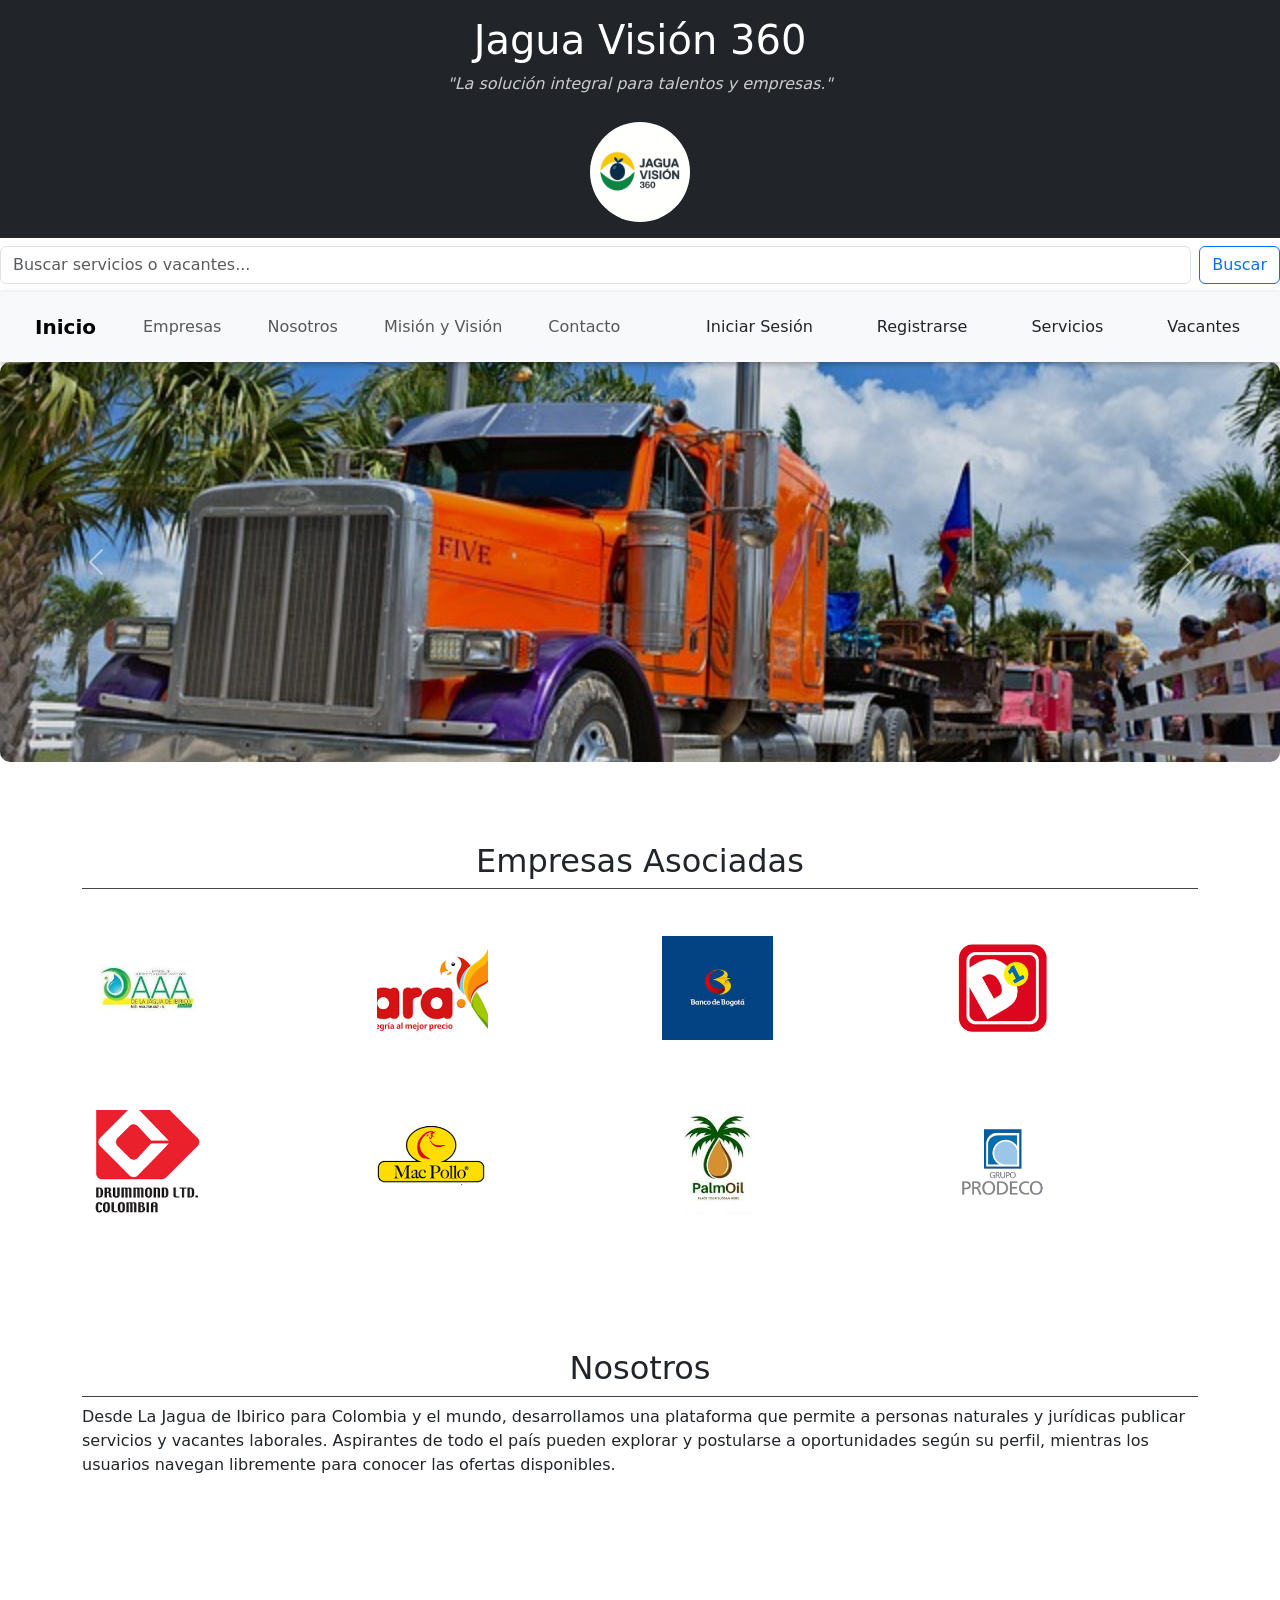
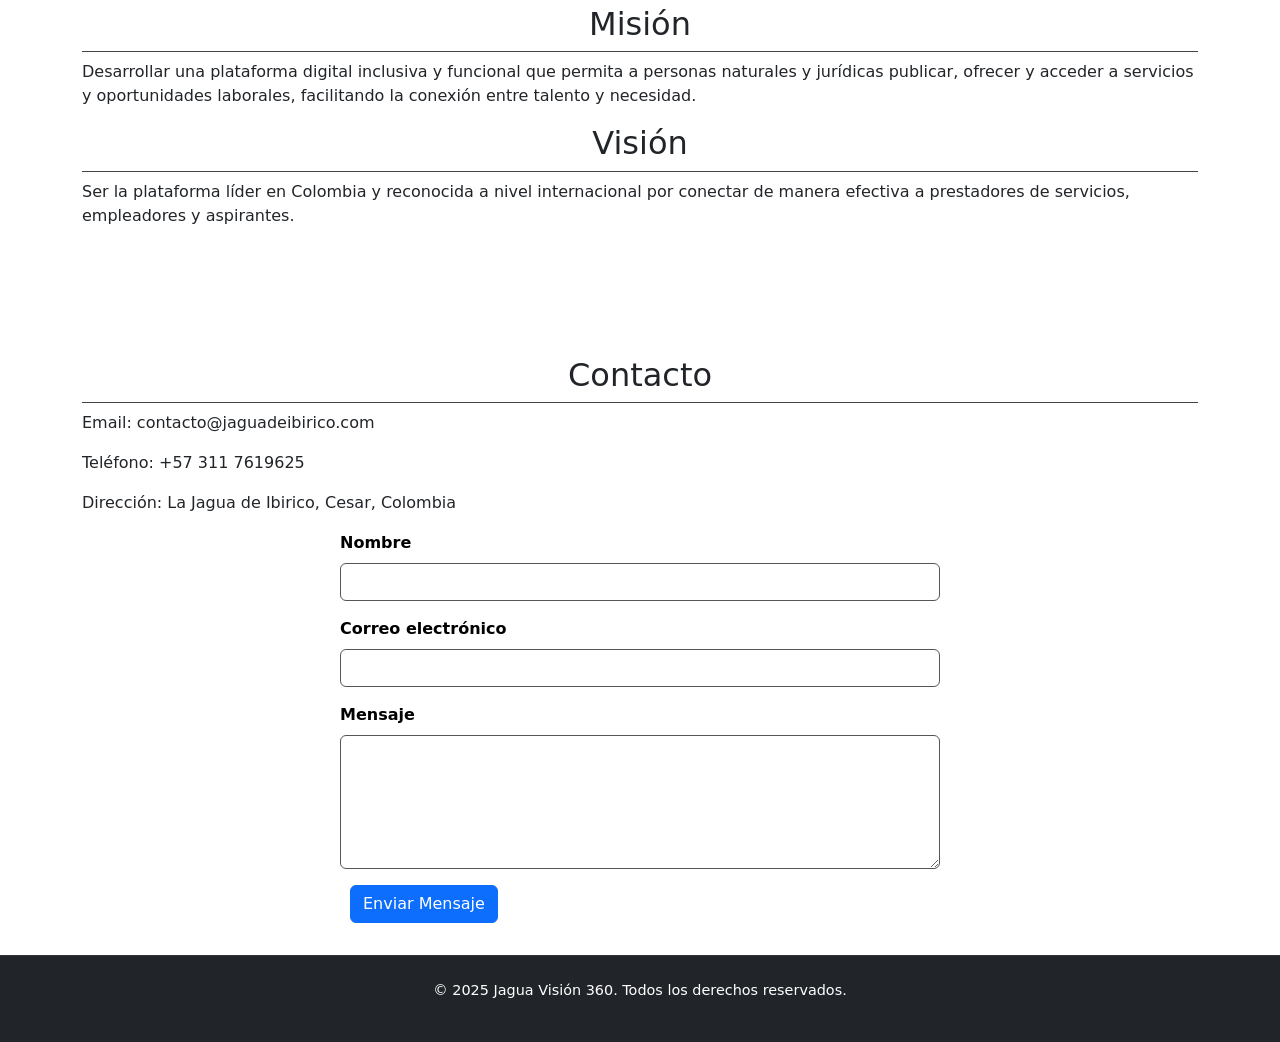
==== index.html @ 8eb6e6cd "carrucel funciona" ====
<!DOCTYPE html>
<html lang="es">
<head>
  <meta charset="UTF-8" />
  <meta name="viewport" content="width=device-width, initial-scale=1.0"/>
  <title>Jagua Visión 360</title>
  <link rel="stylesheet" href="style.css" />
  <link rel="icon" href="img/favicon.ico" type="image/x-icon" />
  
  <!-- Bootstrap CSS -->
  <link href="https://cdn.jsdelivr.net/npm/bootstrap@5.3.2/dist/css/bootstrap.min.css" rel="stylesheet"/>
</head>
<body>
  <header class="text-center p-3 bg-dark text-white">
    <h1>Jagua Visión 360</h1>
    <p>"La solución integral para talentos y empresas."</p>
    <div class="logo"><img src="img/imagenesjagua360/JAGUA VISION 360 copy 2.jpg" alt="Logo Jagua Visión 360" /></div>
  </header>

  <section class="bg-white py-2">
    <form class="d-flex search-bar" role="search">
      <input class="form-control me-2" type="search" placeholder="Buscar servicios o vacantes..." aria-label="Buscar" />
      <button class="btn btn-outline-primary" type="submit">Buscar</button>
    </form>
  </section>

  <nav class="navbar navbar-expand-lg navbar-light bg-light sticky-top">
    <div class="container-fluid">
      <a class="navbar-brand" href="#">Inicio</a>
      <button class="navbar-toggler" type="button" data-bs-toggle="collapse" data-bs-target="#navbarNav"
        aria-controls="navbarNav" aria-expanded="false" aria-label="Toggle navigation">
        <span class="navbar-toggler-icon"></span>
      </button>

      <div class="collapse navbar-collapse" id="navbarNav">
        <ul class="navbar-nav me-auto mb-2 mb-lg-0">
          <li class="nav-item"><a class="nav-link" href="#empresas">Empresas</a></li>
          <li class="nav-item"><a class="nav-link" href="#nosotros">Nosotros</a></li>
          <li class="nav-item"><a class="nav-link" href="#mision">Misión y Visión</a></li>
          <li class="nav-item"><a class="nav-link" href="#contacto">Contacto</a></li>
        </ul>

        <div class="user-actions d-flex flex-wrap justify-content-center gap-2 my-2">
          <a class="btn custom-btn" href="iniciar-sesion.html">Iniciar Sesión</a>
          <a class="btn custom-btn" href="registrarse.html">Registrarse</a>
          <a class="btn custom-btn" href="servicios.html">Servicios</a>
          <a class="btn custom-btn" href="vacantes.html">Vacantes</a>
        </div>
      </div>
    </div>
  </nav>

  <!-- Carrusel -->
  <div id="carouselExample" class="carousel slide" data-bs-ride="carousel">
    <div class="carousel-inner">
      <div class="carousel-item active">
        <img src="img/imagenesjagua360/servicio de transporte 4.jpg" class="d-block w-100" alt="Sector minero" />
      </div>
      <div class="carousel-item">
        <img src="img/imagenesjagua360/restaurante 2.jpg" class="d-block w-100" alt="Servicio de salud" />
      </div>
      <div class="carousel-item">
        <img src="img/imagenesjagua360/mecanica 5.jpg" class="d-block w-100" alt="Taller mecánico" />
      </div>
      <div class="carousel-item">
        <img src="img/imagenesjagua360/musico.jpg" class="d-block w-100" alt="Músico" />
      </div>
      <div class="carousel-item">
        <img src="img/imagenesjagua360/soldadura industrialxx.jpg" class="d-block w-100" alt="Soldadura industrial" />
      </div>
      <div class="carousel-item">
        <img src="img/imagenesjagua360/mina.png" class="d-block w-100" alt="Mina" />
      </div>
    </div>
    <button class="carousel-control-prev" type="button" data-bs-target="#carouselExample" data-bs-slide="prev">
      <span class="carousel-control-prev-icon" aria-hidden="true"></span>
      <span class="visually-hidden">Anterior</span>
    </button>
    <button class="carousel-control-next" type="button" data-bs-target="#carouselExample" data-bs-slide="next">
      <span class="carousel-control-next-icon" aria-hidden="true"></span>
      <span class="visually-hidden">Siguiente</span>
    </button>
  </div>

  <!-- Empresas Asociadas -->
  <section class="container my-5" id="empresas">
    <h2 class="text-center mb-4">Empresas Asociadas</h2>
    <div class="row row-cols-2 row-cols-md-4 g-4">
      <div class="col"><img src="img/imagenesjagua360/imagenesjagua360/logo 3a.jpeg" alt="3a" class="img-fluid" /></div>
      <div class="col"><img src="img/imagenesjagua360/imagenesjagua360/logo ara.png" alt="Ara" class="img-fluid" /></div>
      <div class="col"><img src="img/imagenesjagua360/imagenesjagua360/logo banco bogota.jpeg" alt="Banco de Bogotá" class="img-fluid" /></div>
      <div class="col"><img src="img/imagenesjagua360/imagenesjagua360/logo d1.png" alt="D1" class="img-fluid" /></div>
      <div class="col"><img src="img/imagenesjagua360/imagenesjagua360/logo drumont.png" alt="Drumont" class="img-fluid" /></div>
      <div class="col"><img src="img/imagenesjagua360/imagenesjagua360/logo mac pollo.png" alt="Mac Pollo" class="img-fluid" /></div>
      <div class="col"><img src="img/imagenesjagua360/imagenesjagua360/logo palma.jpeg" alt="Palmas Aceiteras" class="img-fluid" /></div>
      <div class="col"><img src="img/imagenesjagua360/imagenesjagua360/logo prodeco.png" alt="Prodeco" class="img-fluid" /></div>
    </div>
  </section>

  <!-- Nosotros -->
  <section class="container" id="nosotros">
    <h2>Nosotros</h2>
    <p>Desde La Jagua de Ibirico para Colombia y el mundo, desarrollamos una plataforma que permite a personas naturales y jurídicas publicar servicios y vacantes laborales. Aspirantes de todo el país pueden explorar y postularse a oportunidades según su perfil, mientras los usuarios navegan libremente para conocer las ofertas disponibles.</p>
  </section>

  <!-- Misión y Visión -->
  <section class="container my-5" id="mision">
    <h2>Misión</h2>
    <p>Desarrollar una plataforma digital inclusiva y funcional que permita a personas naturales y jurídicas publicar, ofrecer y acceder a servicios y oportunidades laborales, facilitando la conexión entre talento y necesidad.</p>
    <h2>Visión</h2>
    <p>Ser la plataforma líder en Colombia y reconocida a nivel internacional por conectar de manera efectiva a prestadores de servicios, empleadores y aspirantes.</p>
  </section>

  <!-- Contacto -->
  <section class="container" id="contacto">
    <h2>Contacto</h2>
    <p>Email: contacto@jaguadeibirico.com</p>
    <p>Teléfono: +57 311 7619625</p>
    <p>Dirección: La Jagua de Ibirico, Cesar, Colombia</p>

    <form class="contact-form" action="https://formspree.io/f/mleygzzj" method="POST">
      <div class="mb-3">
        <label for="nombre" class="form-label">Nombre</label>
        <input type="text" class="form-control" id="nombre" name="nombre" required />
      </div>
      <div class="mb-3">
        <label for="email" class="form-label">Correo electrónico</label>
        <input type="email" class="form-control" id="email" name="email" required />
      </div>
      <div class="mb-3">
        <label for="mensaje" class="form-label">Mensaje</label>
        <textarea class="form-control" id="mensaje" name="mensaje" rows="5" required></textarea>
      </div>
      <button type="submit" class="btn btn-primary">Enviar Mensaje</button>
    </form>
  </section>

  <!-- Footer -->
  <footer class="text-center py-4 bg-dark text-white">
    <p>&copy; 2025 Jagua Visión 360. Todos los derechos reservados.</p>
  </footer>

  <!-- Bootstrap JS and dependencies -->
  <script src="https://cdn.jsdelivr.net/npm/@popperjs/core@2.11.6/dist/umd/popper.min.js"></script>
  <script src="https://cdn.jsdelivr.net/npm/bootstrap@5.3.2/dist/js/bootstrap.bundle.min.js"></script>
</body>
</html>
---- style.css ----
/* Estilos generales */
body {
  font-family: 'Segoe UI', Tahoma, Geneva, Verdana, sans-serif;
  line-height: 1.6;
  background-color: #1e1e1e; /* Fondo oscuro */
  color: #e0e0e0; /* Texto claro */
  margin: 0;
  padding: 0;
}

/* Encabezado */
header {
  background: #2a2a2a;
  color: #ffffff;
  padding: 1.5rem 0;
  text-align: center;
  box-shadow: 0 2px 8px rgba(0,0,0,0.5);
}

header p {
  font-style: italic;
  color: #cccccc;
}

.logo img {
  height: 100px;
  width: auto;
  object-fit: contain;
  border-radius: 50px;
  margin-top: 10px;
}

/* Navbar */
nav {
  background: #333333;
  padding: 1rem;
  box-shadow: 0 2px 6px rgba(0, 0, 0, 0.3);
}

nav a {
  color: #e0e0e0;
  margin: 0 15px;
  text-decoration: none;
  font-weight: 600;
  padding: 0.5rem;
}

nav a:hover {
  color: #ffffff;
  background-color: #444;
  border-radius: 5px;
}

/* Botones */
.btn-primary {
  background-color: #4a90e2;
  border: none;
  color: white;
  padding: 0.5rem 1.2rem;
  border-radius: 5px;
  font-weight: bold;
  margin-left: 10px;
}

.btn-primary:hover {
  background-color: #357ab8;
}

.btn-outline-primary {
  color: #4a90e2;
  border: 2px solid #4a90e2;
  padding: 0.5rem 1.2rem;
  border-radius: 5px;
  font-weight: bold;
}

.btn-outline-primary:hover {
  background-color: #4a90e2;
  color: white;
}

/* Carrusel */
.carousel-item img {
  height: 400px;
  object-fit: cover;
  border-radius: 10px;
  filter: brightness(90%);
}

@media (max-width: 768px) {
  .carousel-item img {
    height: 200px;
  }
}

/* Contenido general */
.container {
  padding: 2rem 1rem;
}

h2 {
  color: #ffffff;
  margin-top: 1rem;
  margin-bottom: 1rem;
  text-align: center;
  border-bottom: 1px solid #444;
  padding-bottom: 0.5rem;
}

/* Logos de empresas */
#empresas .img-fluid {
  max-width: 50%;
  height: 150px;
  object-fit: contain;
 
  padding: 10px;
  background-color: white;
  border-radius: opx;
  transition: transform 0.3s ease, box-shadow 0.3s ease;
}

#empresas .img-fluid:hover {
  transform: scale(1.05);
  box-shadow: 0 6px 20px rgba(255, 255, 255, 0.1);
}

/* Secciones oscuras */
.empresas {
  background-color: #262626;
  color: #f0f0f0;
  text-align: center;
  padding: 2rem 1rem;
}



/* Footer */
footer 
  { background: #1a1a1a;
  color: #999999;
  text-align: center;
  padding: 1rem 0;
  font-size: 0.9rem;
  border-top: 1px solid #333;}


  /* Formulario de contacto */
.contact-form {
  max-width: 600px;
  margin: auto;
  text-align: left;
}

.contact-form label {
  font-weight: bold;
  color: #000000;
}

.contact-form input,
.contact-form textarea {
  background-color: #ffffff;
  color: #fff;
  border: 1px solid #555;
}



/* Mejora responsive para botones del navbar en dispositivos pequeños */
@media (max-width: 991px) {
  .navbar-collapse .btn {
    display: block;
    width: 100%;
    margin-bottom: 10px;
  }

  .navbar-collapse {
    padding-top: 10px;
  }
}
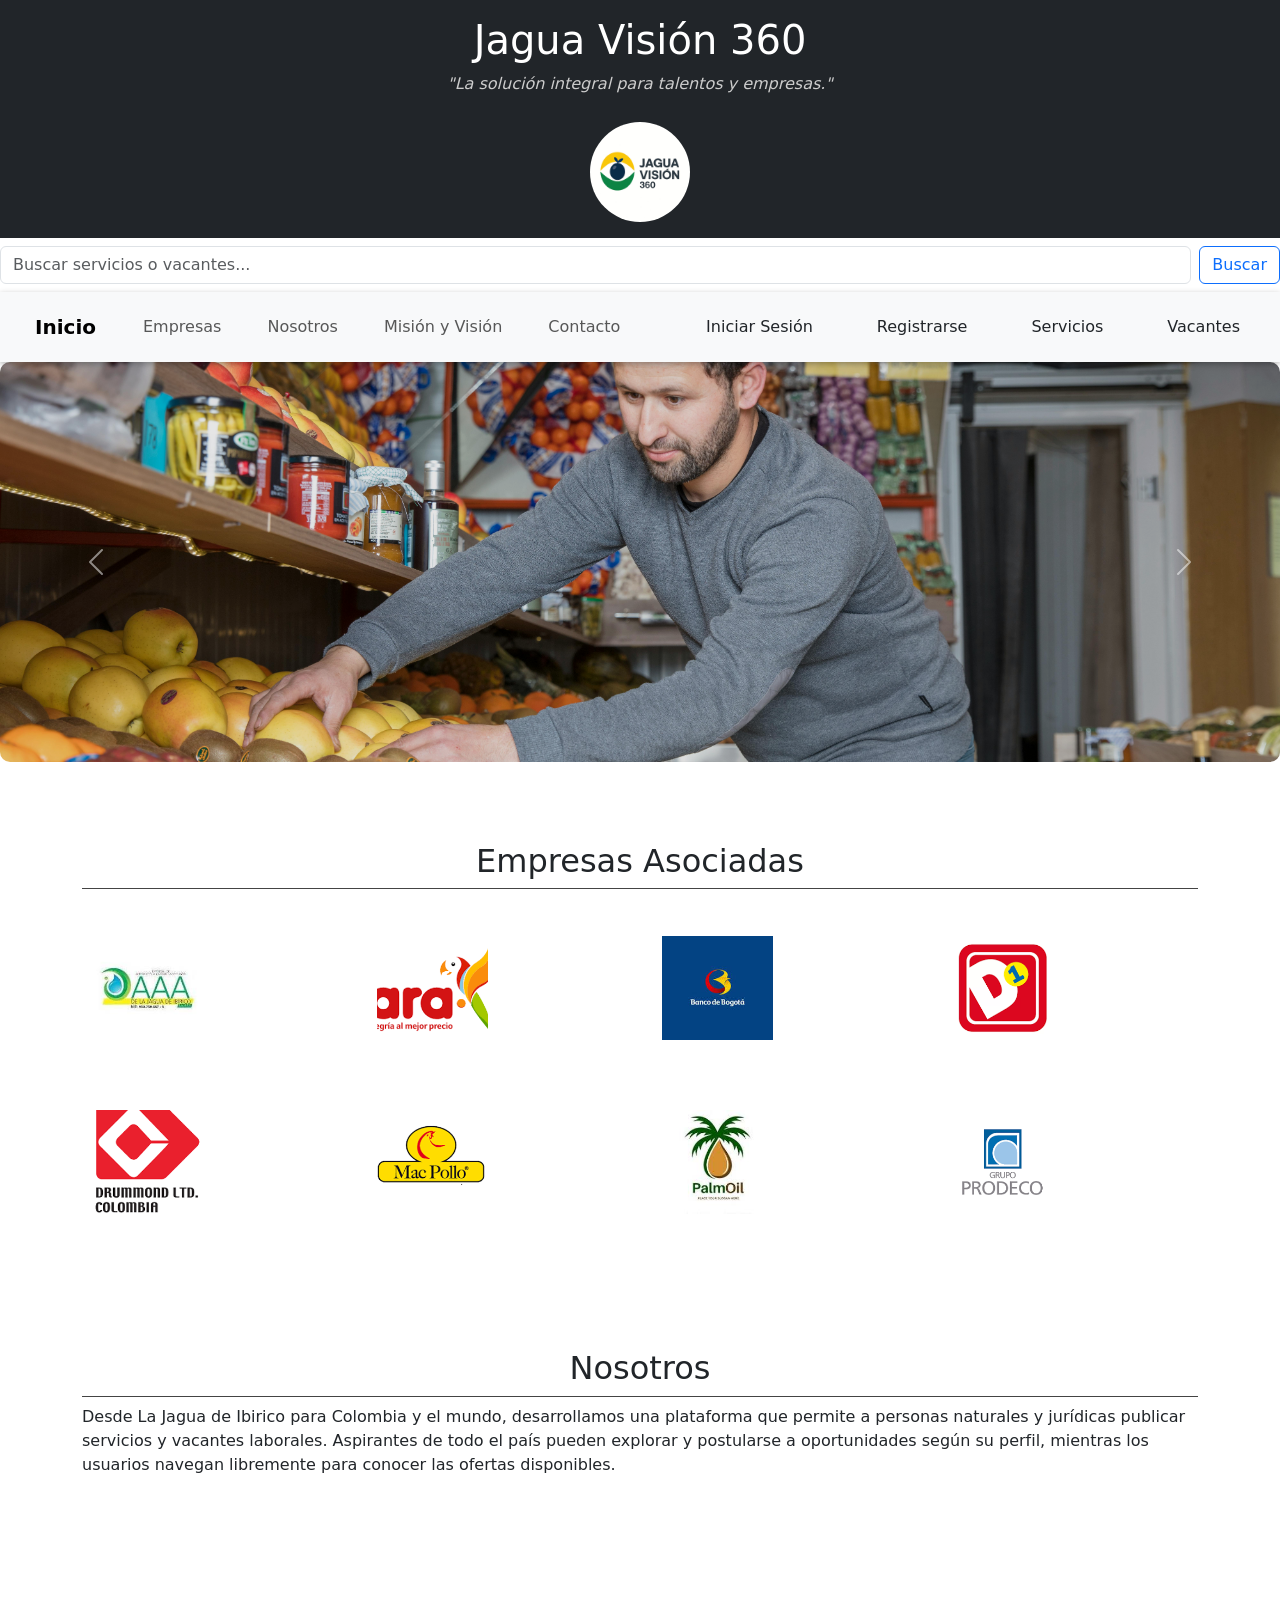
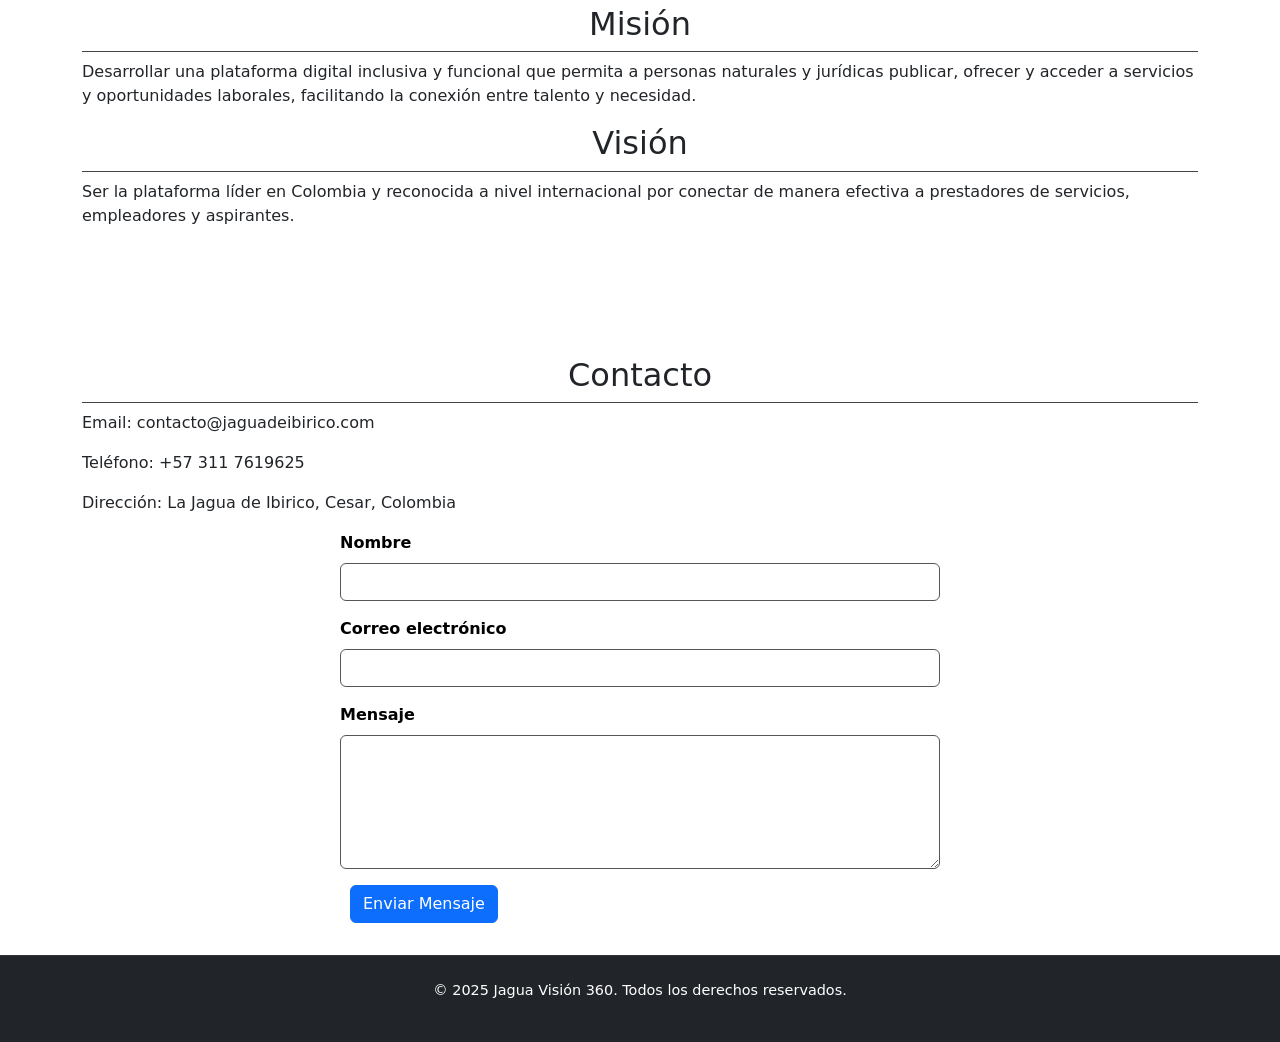
==== commit e31f40ce: "imagenes cambio" ====
--- a/index.html
+++ b/index.html
@@ -54,24 +54,27 @@
   <div id="carouselExample" class="carousel slide" data-bs-ride="carousel">
     <div class="carousel-inner">
       <div class="carousel-item active">
-        <img src="img/imagenesjagua360/servicio de transporte 4.jpg" class="d-block w-100" alt="Sector minero" />
+        <img src="img/imagenesjagua360/venta de frutas.jpg" class="d-block w-100" alt="Sector minero" />
       </div>
       <div class="carousel-item">
-        <img src="img/imagenesjagua360/restaurante 2.jpg" class="d-block w-100" alt="Servicio de salud" />
+        <img src="img/imagenesjagua360/tienda.jpg" class="d-block w-100" alt="Servicio de salud" />
       </div>
       <div class="carousel-item">
         <img src="img/imagenesjagua360/mecanica 5.jpg" class="d-block w-100" alt="Taller mecánico" />
       </div>
       <div class="carousel-item">
-        <img src="img/imagenesjagua360/musico.jpg" class="d-block w-100" alt="Músico" />
+        <img src="img/imagenesjagua360/stetica.jpg" class="d-block w-100" alt="Músico" />
       </div>
       <div class="carousel-item">
         <img src="img/imagenesjagua360/soldadura industrialxx.jpg" class="d-block w-100" alt="Soldadura industrial" />
       </div>
       <div class="carousel-item">
-        <img src="img/imagenesjagua360/mina.png" class="d-block w-100" alt="Mina" />
+        <img src="img/imagenesjagua360/soldadura.jpg" class="d-block w-100" alt="Mina" />
       </div>
     </div>
+    
+   
+
     <button class="carousel-control-prev" type="button" data-bs-target="#carouselExample" data-bs-slide="prev">
       <span class="carousel-control-prev-icon" aria-hidden="true"></span>
       <span class="visually-hidden">Anterior</span>
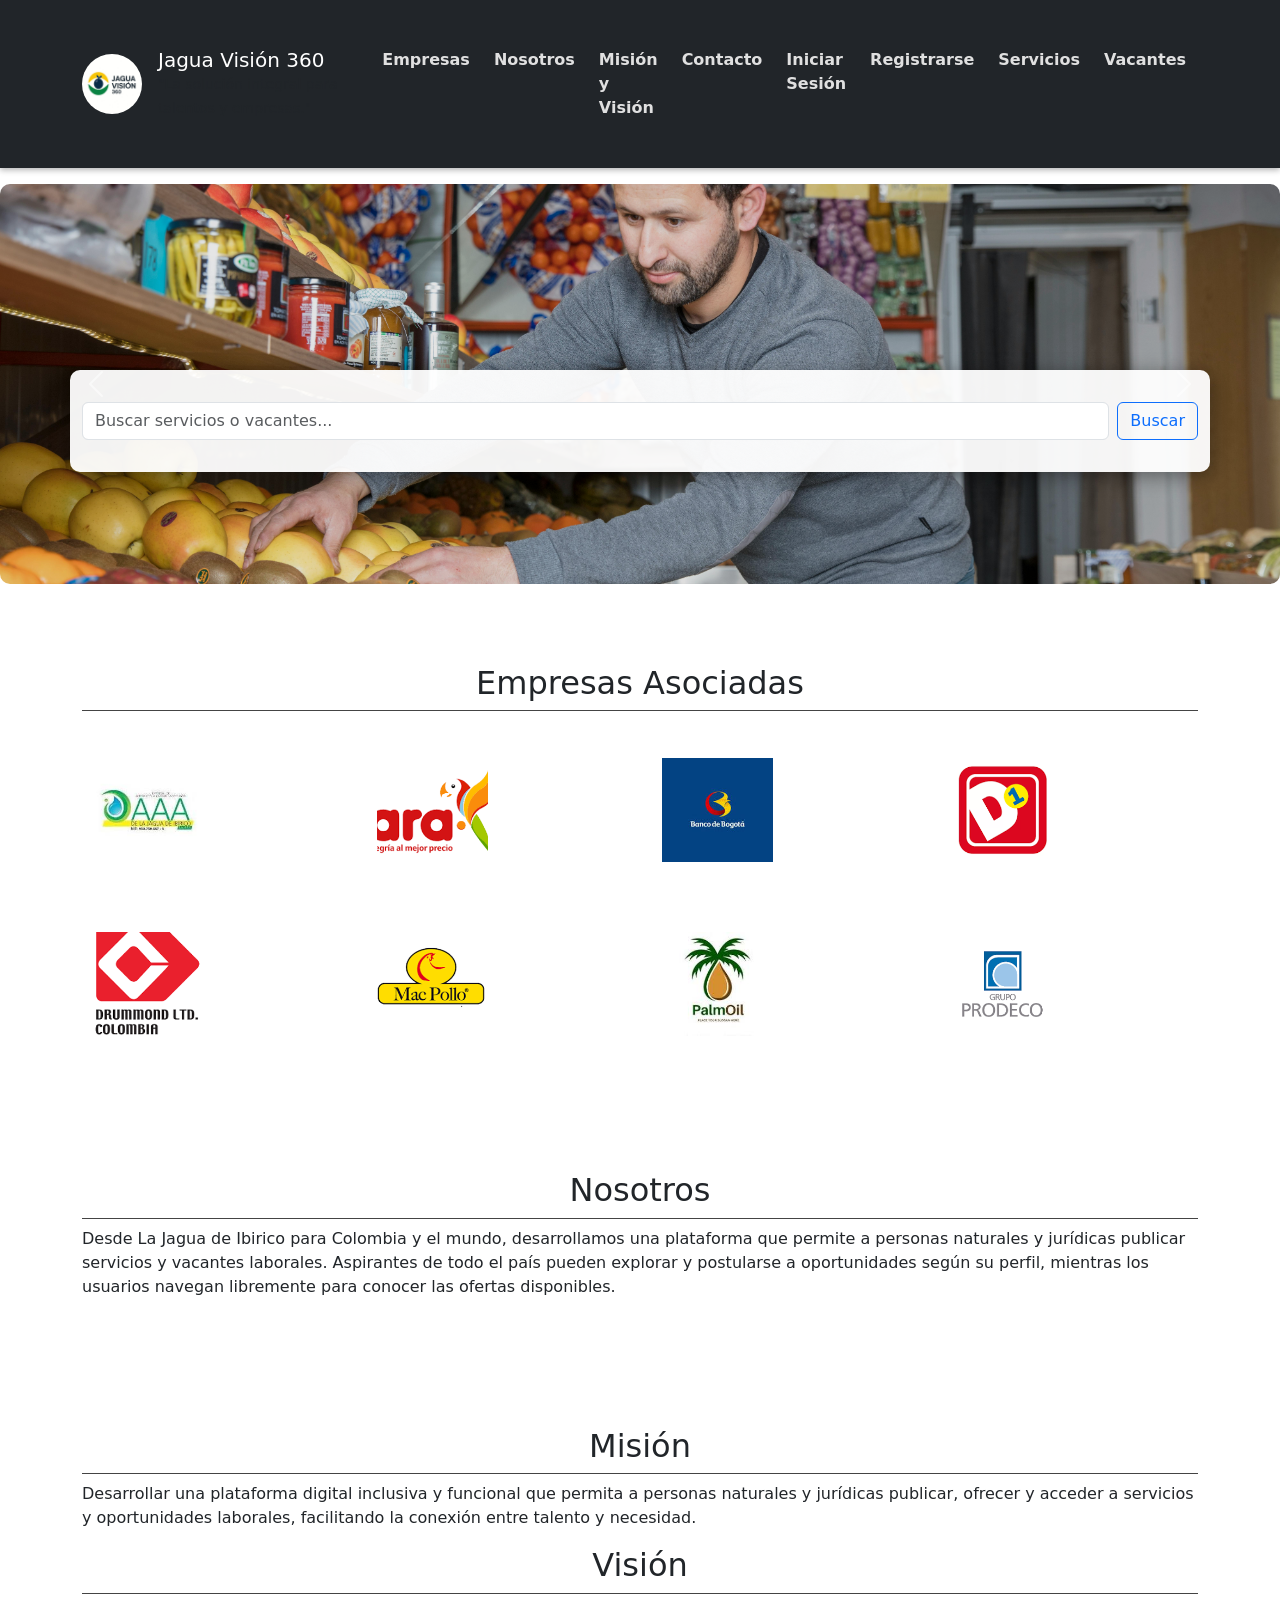
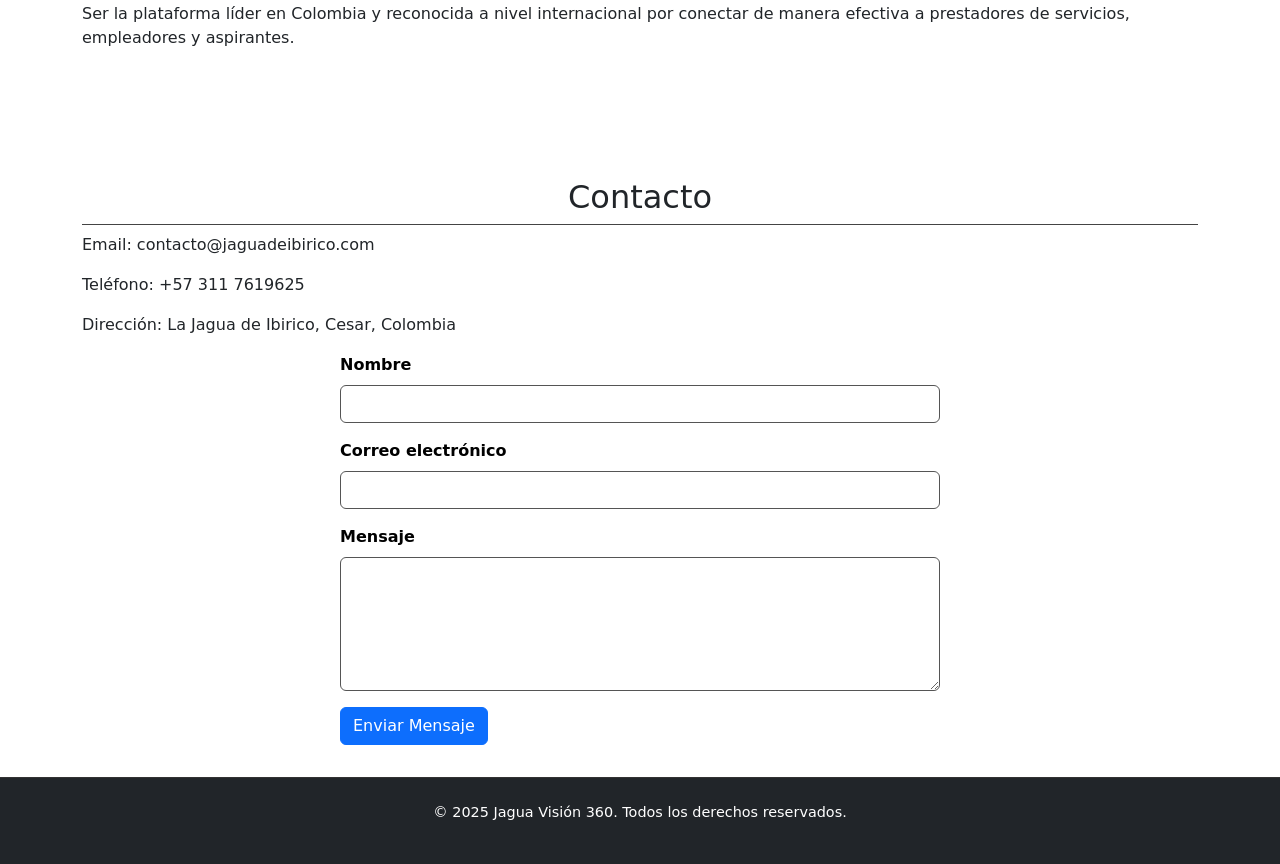
==== commit 924ff919: "ultimo" ====
--- a/index.html
+++ b/index.html
@@ -6,49 +6,52 @@
   <title>Jagua Visión 360</title>
   <link rel="stylesheet" href="style.css" />
   <link rel="icon" href="img/favicon.ico" type="image/x-icon" />
-  
   <!-- Bootstrap CSS -->
   <link href="https://cdn.jsdelivr.net/npm/bootstrap@5.3.2/dist/css/bootstrap.min.css" rel="stylesheet"/>
 </head>
 <body>
-  <header class="text-center p-3 bg-dark text-white">
-    <h1>Jagua Visión 360</h1>
-    <p>"La solución integral para talentos y empresas."</p>
-    <div class="logo"><img src="img/imagenesjagua360/JAGUA VISION 360 copy 2.jpg" alt="Logo Jagua Visión 360" /></div>
-  </header>
 
+  <!-- NAVBAR -->
+  <nav class="navbar navbar-expand-lg navbar-dark bg-dark sticky-top">
+    <div class="container d-flex align-items-center justify-content-between">
+      
+      <!-- Logo, nombre y eslogan -->
+      <div class="d-flex align-items-center">
+        <img src="img/imagenesjagua360/JAGUA VISION 360 copy 2.jpg" alt="Logo Jagua Visión 360" style="height: 60px; border-radius: 30px;"/>
+        <div class="ms-3 text-white">
+          <h5 class="mb-0">Jagua Visión 360</h5>
+          <small class="text-muted">"La solución integral para talentos y empresas."</small>
+        </div>
+      </div>
+
+      <!-- Botón hamburguesa -->
+      <button class="navbar-toggler" type="button" data-bs-toggle="collapse" data-bs-target="#navbarButtons" aria-controls="navbarButtons" aria-expanded="false" aria-label="Toggle navigation">
+        <span class="navbar-toggler-icon"></span>
+      </button>
+
+      <!-- Enlaces -->
+      <div class="collapse navbar-collapse justify-content-end" id="navbarButtons">
+        <div class="navbar-nav">
+          <a class="nav-link custom-btn mx-1" href="#empresas">Empresas</a>
+          <a class="nav-link custom-btn mx-1" href="#nosotros">Nosotros</a>
+          <a class="nav-link custom-btn mx-1" href="#mision">Misión y Visión</a>
+          <a class="nav-link custom-btn mx-1" href="#contacto">Contacto</a>
+          <a class="nav-link custom-btn mx-1" href="iniciar-sesion.html">Iniciar Sesión</a>
+          <a class="nav-link custom-btn mx-1" href="registrarse.html">Registrarse</a>
+          <a class="nav-link custom-btn mx-1" href="servicios.html">Servicios</a>
+          <a class="nav-link custom-btn mx-1" href="vacantes.html">Vacantes</a>
+        </div>
+      </div>
+    </div>
+  </nav>
+
+  <!-- Barra de búsqueda -->
   <section class="bg-white py-2">
-    <form class="d-flex search-bar" role="search">
+    <form class="d-flex search-bar container" role="search">
       <input class="form-control me-2" type="search" placeholder="Buscar servicios o vacantes..." aria-label="Buscar" />
       <button class="btn btn-outline-primary" type="submit">Buscar</button>
     </form>
   </section>
-
-  <nav class="navbar navbar-expand-lg navbar-light bg-light sticky-top">
-    <div class="container-fluid">
-      <a class="navbar-brand" href="#">Inicio</a>
-      <button class="navbar-toggler" type="button" data-bs-toggle="collapse" data-bs-target="#navbarNav"
-        aria-controls="navbarNav" aria-expanded="false" aria-label="Toggle navigation">
-        <span class="navbar-toggler-icon"></span>
-      </button>
-
-      <div class="collapse navbar-collapse" id="navbarNav">
-        <ul class="navbar-nav me-auto mb-2 mb-lg-0">
-          <li class="nav-item"><a class="nav-link" href="#empresas">Empresas</a></li>
-          <li class="nav-item"><a class="nav-link" href="#nosotros">Nosotros</a></li>
-          <li class="nav-item"><a class="nav-link" href="#mision">Misión y Visión</a></li>
-          <li class="nav-item"><a class="nav-link" href="#contacto">Contacto</a></li>
-        </ul>
-
-        <div class="user-actions d-flex flex-wrap justify-content-center gap-2 my-2">
-          <a class="btn custom-btn" href="iniciar-sesion.html">Iniciar Sesión</a>
-          <a class="btn custom-btn" href="registrarse.html">Registrarse</a>
-          <a class="btn custom-btn" href="servicios.html">Servicios</a>
-          <a class="btn custom-btn" href="vacantes.html">Vacantes</a>
-        </div>
-      </div>
-    </div>
-  </nav>
 
   <!-- Carrusel -->
   <div id="carouselExample" class="carousel slide" data-bs-ride="carousel">
@@ -72,9 +75,6 @@
         <img src="img/imagenesjagua360/soldadura.jpg" class="d-block w-100" alt="Mina" />
       </div>
     </div>
-    
-   
-
     <button class="carousel-control-prev" type="button" data-bs-target="#carouselExample" data-bs-slide="prev">
       <span class="carousel-control-prev-icon" aria-hidden="true"></span>
       <span class="visually-hidden">Anterior</span>
@@ -147,4 +147,4 @@
   <script src="https://cdn.jsdelivr.net/npm/@popperjs/core@2.11.6/dist/umd/popper.min.js"></script>
   <script src="https://cdn.jsdelivr.net/npm/bootstrap@5.3.2/dist/js/bootstrap.bundle.min.js"></script>
 </body>
-</html>
+</html>
--- a/style.css
+++ b/style.css
@@ -2,82 +2,69 @@
 body {
   font-family: 'Segoe UI', Tahoma, Geneva, Verdana, sans-serif;
   line-height: 1.6;
-  background-color: #1e1e1e; /* Fondo oscuro */
-  color: #e0e0e0; /* Texto claro */
+  background-color: #1e1e1e;
+  color: #e0e0e0;
   margin: 0;
   padding: 0;
 }
 
-/* Encabezado */
-header {
+/* Navbar */
+.navbar {
   background: #2a2a2a;
-  color: #ffffff;
-  padding: 1.5rem 0;
-  text-align: center;
-  box-shadow: 0 2px 8px rgba(0,0,0,0.5);
-}
-
-header p {
-  font-style: italic;
-  color: #cccccc;
-}
-
-.logo img {
-  height: 100px;
-  width: auto;
-  object-fit: contain;
-  border-radius: 50px;
-  margin-top: 10px;
-}
-
-/* Navbar */
-nav {
-  background: #333333;
-  padding: 1rem;
+  padding: 1rem 1.5rem;
   box-shadow: 0 2px 6px rgba(0, 0, 0, 0.3);
 }
 
-nav a {
-  color: #e0e0e0;
-  margin: 0 15px;
-  text-decoration: none;
-  font-weight: 600;
-  padding: 0.5rem;
+.navbar-brand {
+  display: flex;
+  align-items: center;
 }
 
-nav a:hover {
+.navbar-brand img {
+  height: 60px;
+  border-radius: 30px;
+  margin-right: 15px;
+}
+
+.navbar-brand .brand-text h5 {
+  margin: 0;
+  color: #fff;
+}
+
+.navbar-brand .brand-text small {
+  color: #ccc;
+  font-style: italic;
+}
+
+.navbar-nav .nav-link {
+  color: #e0e0e0;
+  margin: 0 8px;
+  font-weight: 600;
+}
+
+.navbar-nav .nav-link:hover {
   color: #ffffff;
   background-color: #444;
   border-radius: 5px;
+  padding: 0.3rem 0.7rem;
 }
 
-/* Botones */
-.btn-primary {
-  background-color: #4a90e2;
-  border: none;
-  color: white;
-  padding: 0.5rem 1.2rem;
-  border-radius: 5px;
-  font-weight: bold;
-  margin-left: 10px;
+/* Buscador flotante */
+.search-bar {
+  position: absolute;
+  top: 370px; /* 5cm más abajo desde 180px */
+  left: 50%;
+  transform: translateX(-50%);
+  z-index: 10;
+  background-color: rgba(255, 255, 255, 0.95);
+  border-radius: 10px;
+  padding: 15px;
+  max-width: 340px;  /* ancho fijo aproximado a 12 cm */
+  width: 340px;
+  box-shadow: 0 4px 20px rgba(0, 0, 0, 0.4);
 }
 
-.btn-primary:hover {
-  background-color: #357ab8;
-}
 
-.btn-outline-primary {
-  color: #4a90e2;
-  border: 2px solid #4a90e2;
-  padding: 0.5rem 1.2rem;
-  border-radius: 5px;
-  font-weight: bold;
-}
-
-.btn-outline-primary:hover {
-  background-color: #4a90e2;
-  color: white;
-}
 
 /* Carrusel */
 .carousel-item img {
@@ -90,6 +77,11 @@
 @media (max-width: 768px) {
   .carousel-item img {
     height: 200px;
+  }
+
+  .search-bar {
+    top: 130px;
+    padding: 10px;
   }
 }
 
@@ -112,10 +104,8 @@
   max-width: 50%;
   height: 150px;
   object-fit: contain;
- 
   padding: 10px;
   background-color: white;
-  border-radius: opx;
   transition: transform 0.3s ease, box-shadow 0.3s ease;
 }
 
@@ -132,19 +122,17 @@
   padding: 2rem 1rem;
 }
 
-
-
 /* Footer */
-footer 
-  { background: #1a1a1a;
+footer {
+  background: #1a1a1a;
   color: #999999;
   text-align: center;
   padding: 1rem 0;
   font-size: 0.9rem;
-  border-top: 1px solid #333;}
+  border-top: 1px solid #333;
+}
 
-
-  /* Formulario de contacto */
+/* Formulario de contacto */
 .contact-form {
   max-width: 600px;
   margin: auto;
@@ -159,21 +147,14 @@
 .contact-form input,
 .contact-form textarea {
   background-color: #ffffff;
-  color: #fff;
+  color: #000;
   border: 1px solid #555;
 }
 
-
-
-/* Mejora responsive para botones del navbar en dispositivos pequeños */
+/* Responsive navbar */
 @media (max-width: 991px) {
-  .navbar-collapse .btn {
+  .navbar-collapse .nav-link {
     display: block;
-    width: 100%;
     margin-bottom: 10px;
   }
-
-  .navbar-collapse {
-    padding-top: 10px;
-  }
 }
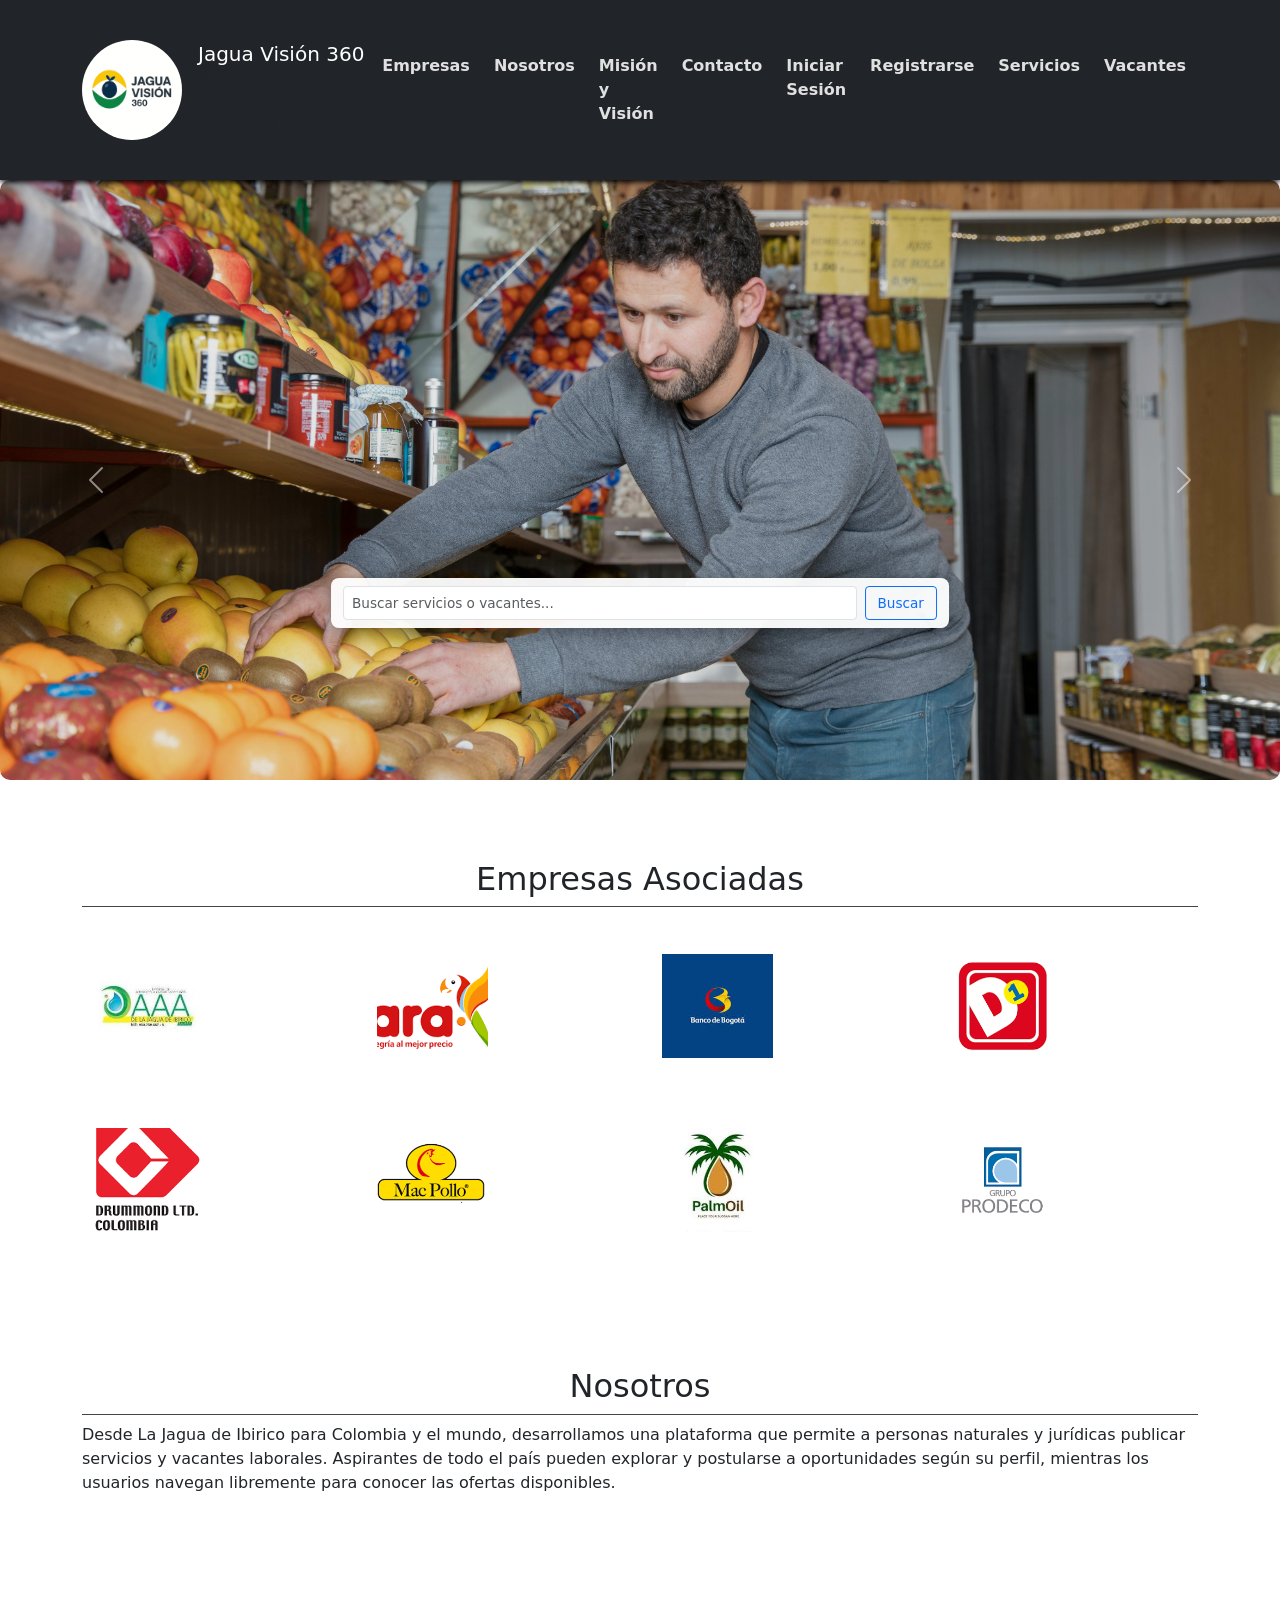
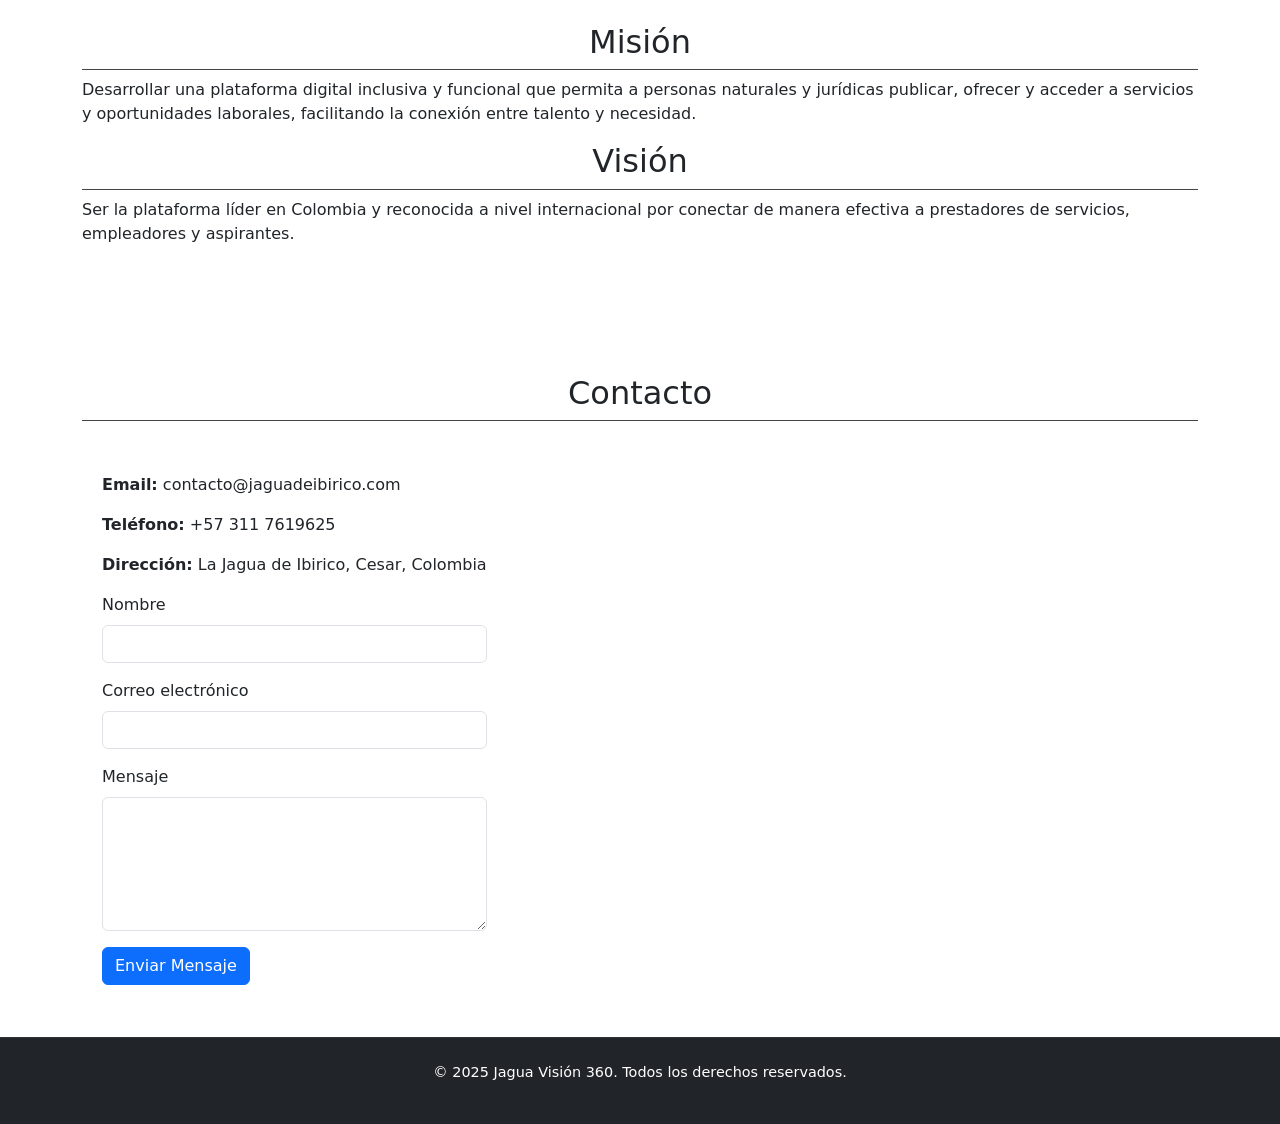
==== commit 946745da: "ultimo avance" ====
--- a/index.html
+++ b/index.html
@@ -17,7 +17,7 @@
       
       <!-- Logo, nombre y eslogan -->
       <div class="d-flex align-items-center">
-        <img src="img/imagenesjagua360/JAGUA VISION 360 copy 2.jpg" alt="Logo Jagua Visión 360" style="height: 60px; border-radius: 30px;"/>
+        <img src="img/imagenesjagua360/JAGUA VISION 360 copy 2.jpg" alt="Logo Jagua Visión 360" style="height: 100px; border-radius: 200px;"/>
         <div class="ms-3 text-white">
           <h5 class="mb-0">Jagua Visión 360</h5>
           <small class="text-muted">"La solución integral para talentos y empresas."</small>
@@ -46,13 +46,18 @@
   </nav>
 
   <!-- Barra de búsqueda -->
-  <section class="bg-white py-2">
-    <form class="d-flex search-bar container" role="search">
-      <input class="form-control me-2" type="search" placeholder="Buscar servicios o vacantes..." aria-label="Buscar" />
+ 
+  <section>
+    <form class="search-bar d-flex justify-content-center align-items-center" role="search">
+      <input
+        class="form-control me-2"
+        type="search"
+        placeholder="Buscar servicios o vacantes..."
+        aria-label="Buscar"
+      />
       <button class="btn btn-outline-primary" type="submit">Buscar</button>
     </form>
   </section>
-
   <!-- Carrusel -->
   <div id="carouselExample" class="carousel slide" data-bs-ride="carousel">
     <div class="carousel-inner">
@@ -114,29 +119,48 @@
     <p>Ser la plataforma líder en Colombia y reconocida a nivel internacional por conectar de manera efectiva a prestadores de servicios, empleadores y aspirantes.</p>
   </section>
 
-  <!-- Contacto -->
-  <section class="container" id="contacto">
-    <h2>Contacto</h2>
-    <p>Email: contacto@jaguadeibirico.com</p>
-    <p>Teléfono: +57 311 7619625</p>
-    <p>Dirección: La Jagua de Ibirico, Cesar, Colombia</p>
+<section class="container" id="contacto">
+  <h2>Contacto</h2>
 
-    <form class="contact-form" action="https://formspree.io/f/mleygzzj" method="POST">
-      <div class="mb-3">
-        <label for="nombre" class="form-label">Nombre</label>
-        <input type="text" class="form-control" id="nombre" name="nombre" required />
-      </div>
-      <div class="mb-3">
-        <label for="email" class="form-label">Correo electrónico</label>
-        <input type="email" class="form-control" id="email" name="email" required />
-      </div>
-      <div class="mb-3">
-        <label for="mensaje" class="form-label">Mensaje</label>
-        <textarea class="form-control" id="mensaje" name="mensaje" rows="5" required></textarea>
-      </div>
-      <button type="submit" class="btn btn-primary">Enviar Mensaje</button>
-    </form>
-  </section>
+  <div class="contact-container">
+    
+    <!-- Formulario -->
+    <div class="contact-box">
+      <p><strong>Email:</strong> contacto@jaguadeibirico.com</p>
+      <p><strong>Teléfono:</strong> +57 311 7619625</p>
+      <p><strong>Dirección:</strong> La Jagua de Ibirico, Cesar, Colombia</p>
+
+      <form class="contact-form" action="https://formspree.io/f/mleygzzj" method="POST">
+        <div class="mb-3">
+          <label for="nombre" class="form-label">Nombre</label>
+          <input type="text" class="form-control" id="nombre" name="nombre" required />
+        </div>
+        <div class="mb-3">
+          <label for="email" class="form-label">Correo electrónico</label>
+          <input type="email" class="form-control" id="email" name="email" required />
+        </div>
+        <div class="mb-3">
+          <label for="mensaje" class="form-label">Mensaje</label>
+          <textarea class="form-control" id="mensaje" name="mensaje" rows="5" required></textarea>
+        </div>
+        <button type="submit" class="btn btn-primary">Enviar Mensaje</button>
+      </form>
+    </div>
+
+    <!-- Mapa -->
+     <div class="contact-image">
+    <iframe
+      src="https://www.google.com/maps/embed?pb=!1m18!1m12!1m3!1d3978.730755058334!2d-73.3331403!3d9.5598699!2m3!1f0!2f0!3f0!3m2!1i1024!2i768!4f13.1!3m3!1m2!1s0x8e603ce312edf15b%3A0xd320dc64a6652879!2sLa%20Jagua%20de%20Ibirico%2C%20Cesar!5e0!3m2!1ses!2sco!4v1665416821234!5m2!1ses!2sco"
+      allowfullscreen=""
+      loading="lazy"
+      referrerpolicy="no-referrer-when-downgrade"
+    ></iframe>
+  </div>
+</section>
+
+
+
+
 
   <!-- Footer -->
   <footer class="text-center py-4 bg-dark text-white">
--- a/style.css
+++ b/style.css
@@ -1,87 +1,105 @@
-/* Estilos generales */
+/* Estilos generales del cuerpo de la página */
 body {
   font-family: 'Segoe UI', Tahoma, Geneva, Verdana, sans-serif;
   line-height: 1.6;
-  background-color: #1e1e1e;
-  color: #e0e0e0;
+  background-color: #000000; /* Color de fondo oscuro */
+  color: #e0e0e0;            /* Color de texto claro */
   margin: 0;
   padding: 0;
 }
 
-/* Navbar */
+/* Navbar - barra de navegación */
 .navbar {
-  background: #2a2a2a;
-  padding: 1rem 1.5rem;
-  box-shadow: 0 2px 6px rgba(0, 0, 0, 0.3);
-}
-
-.navbar-brand {
-  display: flex;
-  align-items: center;
-}
-
-.navbar-brand img {
-  height: 60px;
-  border-radius: 30px;
-  margin-right: 15px;
-}
-
-.navbar-brand .brand-text h5 {
-  margin: 0;
-  color: #fff;
-}
+  background: #000000; /* Fondo navbar */
+  padding: 1rem 1.5rem; /* Espaciado */
+  box-shadow: 0 2px 6px rgb(0, 0, 0); /* Sombra sutil */
+}
+
 
 .navbar-brand .brand-text small {
-  color: #ccc;
+  font-size: 1.1rem;   /* Tamaño texto pequeño */
+  color: #ccc;         /* Color gris claro */
   font-style: italic;
 }
 
 .navbar-nav .nav-link {
-  color: #e0e0e0;
-  margin: 0 8px;
+  color: #e0e0e0;       /* Color enlaces navbar */
+  margin: 0 8px;        /* Separación entre links */
   font-weight: 600;
 }
 
 .navbar-nav .nav-link:hover {
-  color: #ffffff;
-  background-color: #444;
+  color: #ffffff;          /* Color al pasar mouse */
+  background-color: #444;  /* Fondo al pasar mouse */
   border-radius: 5px;
   padding: 0.3rem 0.7rem;
 }
 
-/* Buscador flotante */
+/* --- Buscador --- */
 .search-bar {
   position: absolute;
-  top: 370px; /* 5cm más abajo desde 180px */
+  top: 578px; /* Ajusta según necesites (528 + 50px ~ 5cm) */
   left: 50%;
   transform: translateX(-50%);
   z-index: 10;
+
   background-color: rgba(255, 255, 255, 0.95);
-  border-radius: 10px;
-  padding: 15px;
-  max-width: 340px;  /* ancho fijo aproximado a 12 cm */
-  width: 340px;
+  border-radius: 8px;
+  padding: 8px 12px;
+
+  width: calc(240px + 10cm);
+  max-width: 90vw;
   box-shadow: 0 4px 20px rgba(0, 0, 0, 0.4);
 }
 
-
-
-/* Carrusel */
+.search-bar input.form-control {
+  font-size: 0.85rem;
+  padding: 6px 8px;
+  border-radius: 4px;
+}
+
+.search-bar button {
+  font-size: 0.85rem;
+  padding: 6px 12px;
+  border-radius: 4px;
+}
+
+/* Responsive: en móviles quitamos posición absoluta */
+@media (max-width: 768px) {
+  .search-bar {
+    position: static;
+    width: 100%;
+    margin: 1rem 0;
+    background-color: rgba(255, 255, 255, 0.85);
+    backdrop-filter: blur(5px);
+    box-shadow: 0 2px 10px rgba(0, 0, 0, 0.1);
+  }
+}
+/* Carrusel - imágenes rotativas */
 .carousel-item img {
-  height: 400px;
+  height: 600px; /* Altura del carrusel en desktop */
   object-fit: cover;
   border-radius: 10px;
   filter: brightness(90%);
 }
 
+/* Ajustes para dispositivos móviles */
 @media (max-width: 768px) {
   .carousel-item img {
-    height: 200px;
-  }
-
+    height: 300px; /* Altura del carrusel en móvil */
+  }
+
+  /* Ajusta la posición y tamaño del buscador en móvil */
   .search-bar {
-    top: 130px;
-    padding: 10px;
+    top: 358px;
+    width: 200px;
+    padding: 6px;
+  }
+
+  .search-bar input.form-control,
+  .search-bar button {
+    font-size: 0.75rem;
+    padding: 5px 6px;
   }
 }
 
@@ -114,7 +132,7 @@
   box-shadow: 0 6px 20px rgba(255, 255, 255, 0.1);
 }
 
-/* Secciones oscuras */
+/* Sección de empresas con fondo oscuro */
 .empresas {
   background-color: #262626;
   color: #f0f0f0;
@@ -132,29 +150,60 @@
   border-top: 1px solid #333;
 }
 
-/* Formulario de contacto */
+/* CONTENEDOR FORMULARIO + MAPA */
+/* Contenedor flexible para formulario y mapa lado a lado */
+.contact-container {
+  display: flex;
+  flex-wrap: nowrap; /* No dejar que se envuelvan, siempre en línea */
+  justify-content: flex-start; /* Alineados al inicio */
+  align-items: flex-start; /* Alineados arriba */
+  gap: 2rem; /* Espacio entre formulario y mapa */
+  margin-top: 2rem; /* Separación con elementos arriba */
+  padding: 20px; /* Espaciado interno */
+}
+
+/* FORMULARIO */
+/* Ajusta el ancho fijo y máximo del formulario */
 .contact-form {
-  max-width: 600px;
-  margin: auto;
+  flex: 0 0 450px; /* Ancho fijo de 450px */
+  max-width: 450px; /* Máximo ancho */
+  margin: 0; /* Sin margen para alinear a la izquierda */
   text-align: left;
 }
 
-.contact-form label {
-  font-weight: bold;
-  color: #000000;
-}
-
-.contact-form input,
-.contact-form textarea {
-  background-color: #ffffff;
-  color: #000;
-  border: 1px solid #555;
-}
-
-/* Responsive navbar */
-@media (max-width: 991px) {
-  .navbar-collapse .nav-link {
-    display: block;
-    margin-bottom: 10px;
-  }
-}+/* MAPA */
+/* Ajusta el tamaño del contenedor del mapa */
+.contact-image {
+  flex: 1; /* Ocupa el resto del espacio disponible */
+  max-width: 1000px; /* Máximo ancho del mapa */
+  height: 500px; /* Altura del mapa */
+}
+
+/* Ajustes para el iframe del mapa */
+.contact-image iframe {
+  width: 100%;  /* Ocupa todo el ancho del contenedor */
+  height: 100%; /* Ocupa toda la altura del contenedor */
+  border-radius: 10px; /* Bordes redondeados */
+  border: none; /* Sin borde */
+}
+
+/* Responsive - Ajustes para pantallas pequeñas (móviles y tablets) */
+@media (max-width: 768px) {
+  .contact-container {
+    flex-direction: column; /* Formulario y mapa en columna (uno arriba del otro) */
+    align-items: center;    /* Centrar horizontalmente */
+  }
+
+  /* Formularios y mapas ocupan todo el ancho en móvil */
+  .contact-form,
+  .contact-image {
+    max-width: 100%;
+    width: 100%;
+  }
+
+  /* Ajusta altura del mapa en móvil */
+  .contact-image {
+    margin-top: 1.5rem; /* Separación arriba */
+    height: 250px;      /* Altura más pequeña en móvil */
+  }
+}
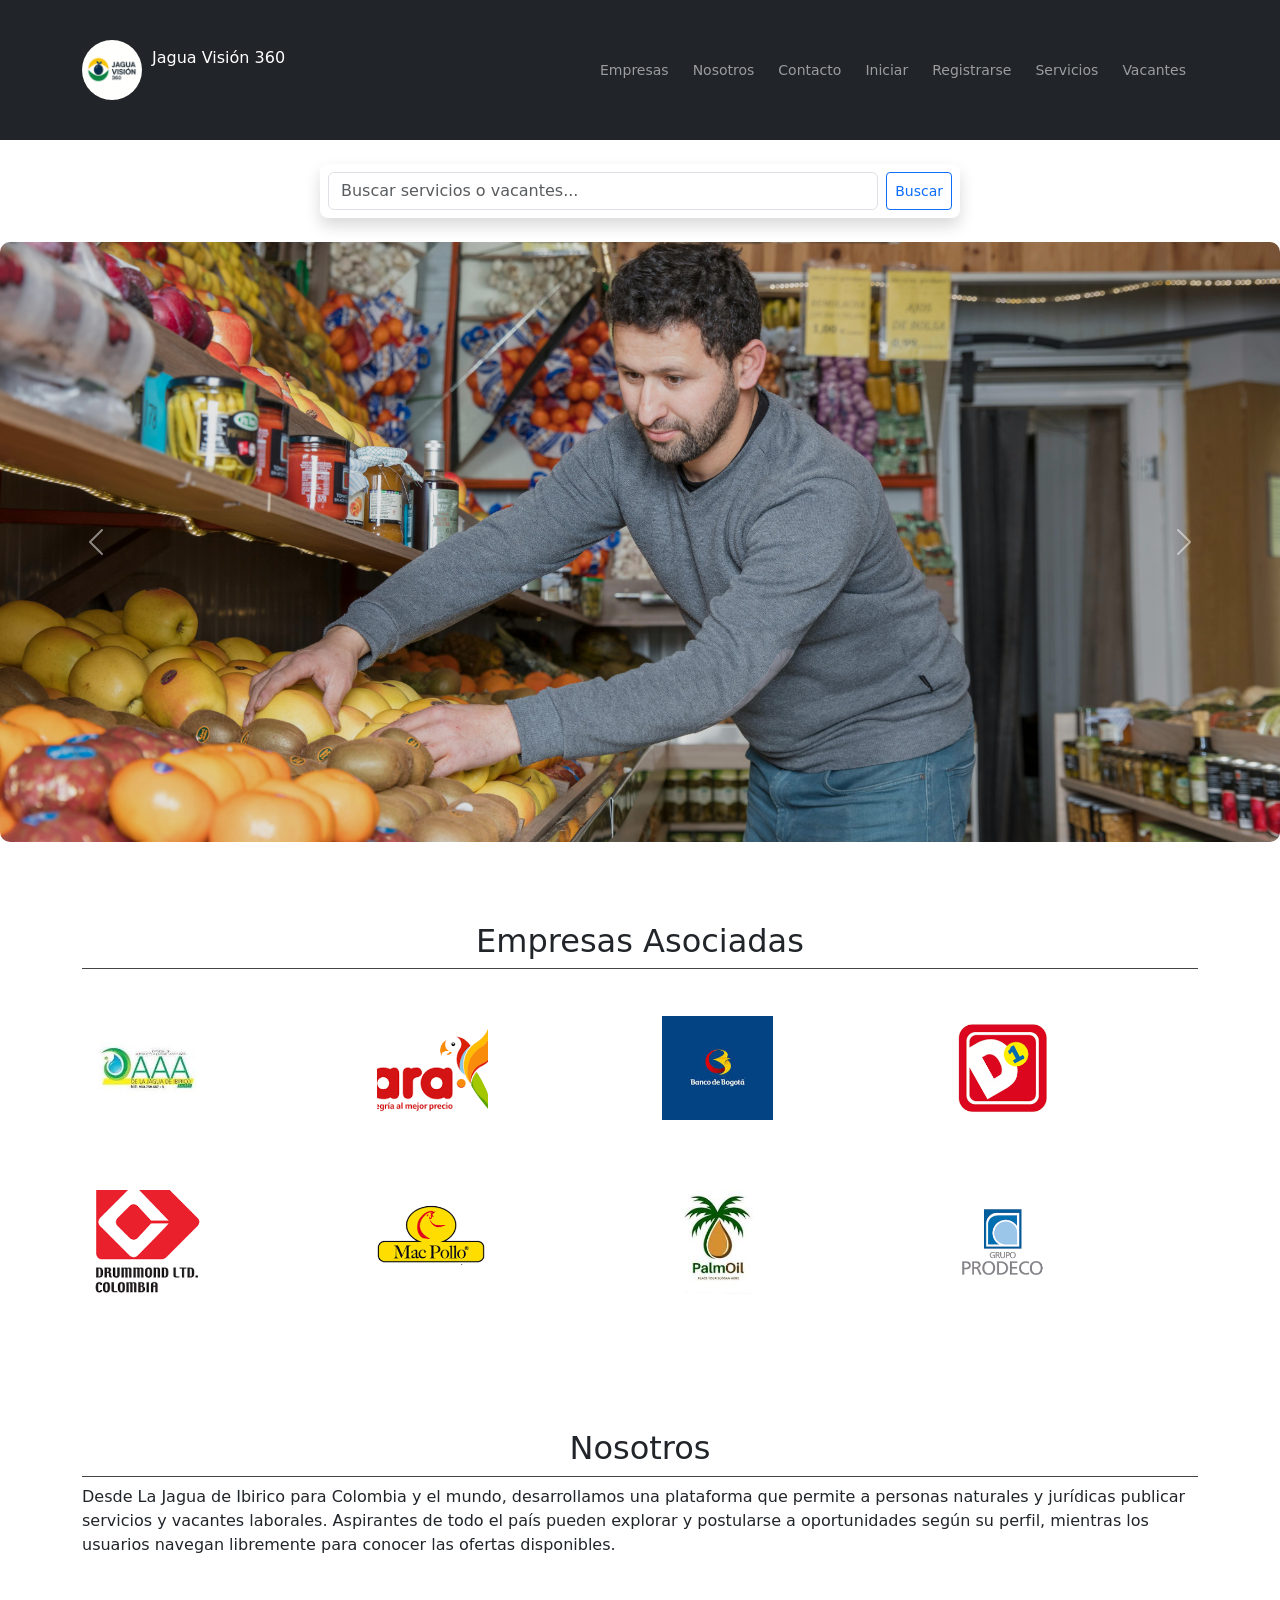
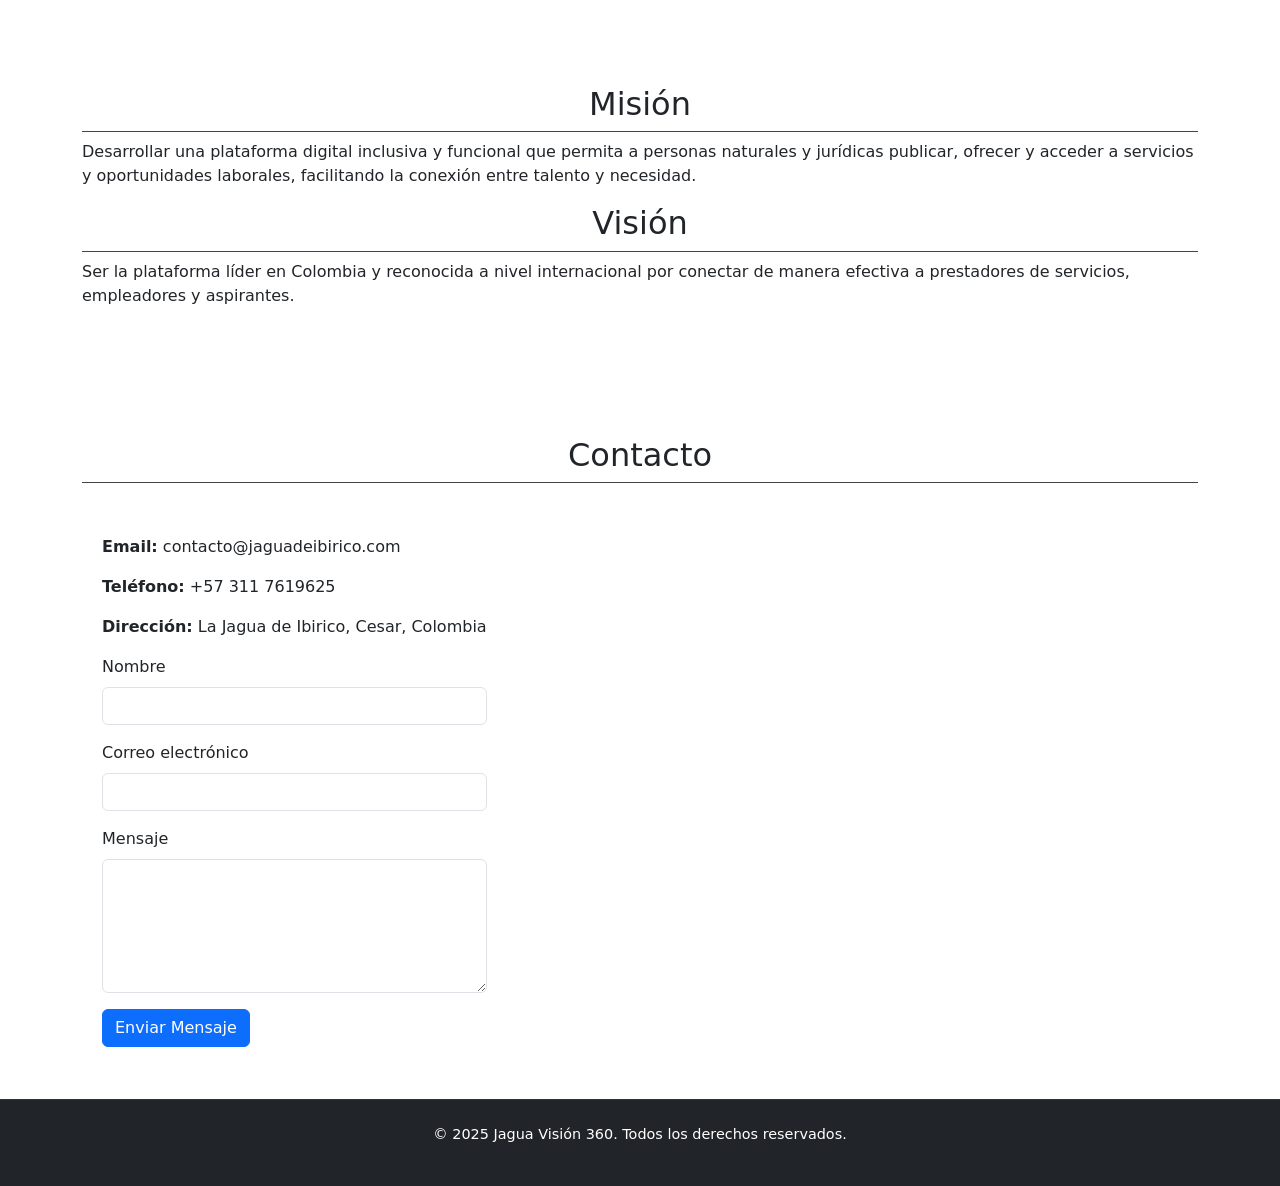
==== commit 59ef9c8f: "continuidad continuidad" ====
--- a/index.html
+++ b/index.html
@@ -9,20 +9,24 @@
   <!-- Bootstrap CSS -->
   <link href="https://cdn.jsdelivr.net/npm/bootstrap@5.3.2/dist/css/bootstrap.min.css" rel="stylesheet"/>
 </head>
+
+
+
 <body>
 
   <!-- NAVBAR -->
   <nav class="navbar navbar-expand-lg navbar-dark bg-dark sticky-top">
     <div class="container d-flex align-items-center justify-content-between">
       
-      <!-- Logo, nombre y eslogan -->
-      <div class="d-flex align-items-center">
-        <img src="img/imagenesjagua360/JAGUA VISION 360 copy 2.jpg" alt="Logo Jagua Visión 360" style="height: 100px; border-radius: 200px;"/>
-        <div class="ms-3 text-white">
-          <h5 class="mb-0">Jagua Visión 360</h5>
-          <small class="text-muted">"La solución integral para talentos y empresas."</small>
-        </div>
-      </div>
+      <div class="d-flex align-items-center me-3">
+  <img src="img/imagenesjagua360/JAGUA VISION 360 copy 2.jpg" 
+       alt="Logo Jagua Visión 360" 
+       style="height:45px; border-radius:50%; margin-right:10px;"/>
+  <div class="text-white">
+    <h6 class="mb-0">Jagua Visión 360</h6>
+    <small class="text-muted">Solución integral para talentos y empresas</small>
+  </div>
+</div>
 
       <!-- Botón hamburguesa -->
       <button class="navbar-toggler" type="button" data-bs-toggle="collapse" data-bs-target="#navbarButtons" aria-controls="navbarButtons" aria-expanded="false" aria-label="Toggle navigation">
@@ -34,9 +38,8 @@
         <div class="navbar-nav">
           <a class="nav-link custom-btn mx-1" href="#empresas">Empresas</a>
           <a class="nav-link custom-btn mx-1" href="#nosotros">Nosotros</a>
-          <a class="nav-link custom-btn mx-1" href="#mision">Misión y Visión</a>
           <a class="nav-link custom-btn mx-1" href="#contacto">Contacto</a>
-          <a class="nav-link custom-btn mx-1" href="iniciar-sesion.html">Iniciar Sesión</a>
+          <a class="nav-link custom-btn mx-1" href="iniciar-sesion.html">Iniciar</a>
           <a class="nav-link custom-btn mx-1" href="registrarse.html">Registrarse</a>
           <a class="nav-link custom-btn mx-1" href="servicios.html">Servicios</a>
           <a class="nav-link custom-btn mx-1" href="vacantes.html">Vacantes</a>
@@ -46,22 +49,27 @@
   </nav>
 
   <!-- Barra de búsqueda -->
- 
-  <section>
-    <form class="search-bar d-flex justify-content-center align-items-center" role="search">
-      <input
-        class="form-control me-2"
-        type="search"
-        placeholder="Buscar servicios o vacantes..."
-        aria-label="Buscar"
-      />
-      <button class="btn btn-outline-primary" type="submit">Buscar</button>
-    </form>
-  </section>
-  <!-- Carrusel -->
+<section class="d-flex justify-content-center my-4">
+  <form class="d-flex w-50 shadow rounded-3 p-2 bg-white" role="search">
+    <input
+      class="form-control me-2"
+      type="search"
+      placeholder="Buscar servicios o vacantes..."
+      aria-label="Buscar"
+    />
+    <button class="btn btn-outline-primary btn-sm" type="submit">Buscar</button>
+  </form>
+</section>
+
+
   <div id="carouselExample" class="carousel slide" data-bs-ride="carousel">
     <div class="carousel-inner">
       <div class="carousel-item active">
+
+
+       
+
+
         <img src="img/imagenesjagua360/venta de frutas.jpg" class="d-block w-100" alt="Sector minero" />
       </div>
       <div class="carousel-item">
@@ -89,6 +97,7 @@
       <span class="visually-hidden">Siguiente</span>
     </button>
   </div>
+
 
   <!-- Empresas Asociadas -->
   <section class="container my-5" id="empresas">
--- a/style.css
+++ b/style.css
@@ -7,12 +7,26 @@
   margin: 0;
   padding: 0;
 }
-
-/* Navbar - barra de navegación */
+/* Reducir tamaño del logo */
+.navbar img {
+  height: 60px !important; /* antes 100px */
+}
+
+/* Reducir tamaño del texto del título */
+.navbar h5 {
+  font-size: 0.7rem; /* más pequeño */
+  margin: 0;
+}
+
+/* Reducir tamaño del eslogan */
+.navbar small {
+  font-size: 0.7rem;
+  
+}
+
 .navbar {
-  background: #000000; /* Fondo navbar */
-  padding: 1rem 1.5rem; /* Espaciado */
-  box-shadow: 0 2px 6px rgb(0, 0, 0); /* Sombra sutil */
+  padding-top: 5px;
+  padding-bottom: 5px;
 }
 
 
@@ -21,37 +35,36 @@
   color: #ccc;         /* Color gris claro */
   font-style: italic;
 }
-
 .navbar-nav .nav-link {
-  color: #e0e0e0;       /* Color enlaces navbar */
-  margin: 0 8px;        /* Separación entre links */
-  font-weight: 600;
+  font-size: 14px;  /* Tamaño más reducido */
+  padding: 1px 0.2px; /* Menos espacio alrededor */
 }
 
 .navbar-nav .nav-link:hover {
-  color: #ffffff;          /* Color al pasar mouse */
-  background-color: #444;  /* Fondo al pasar mouse */
-  border-radius: 5px;
-  padding: 0.3rem 0.7rem;
-}
-
-/* --- Buscador --- */
+  color: #0d6efd !important;
+  font-weight: bold;
+}
+/* --- Buscador --- */ 
+
+.bg-white.sticky-top {
+  margin-top: -1px; /* Une con el navbar sin espacio */
+}
+
+
+/* Contenedor del buscador */
+.search-container {
+  background: transparent !important; /* Quita el fondo blanco */
+  box-shadow: none !important;        /* Elimina sombra extra si hay */
+  border: none !important;
+}
+
+/* Ajuste de la barra para que flote con sombra ligera */
 .search-bar {
-  position: absolute;
-  top: 578px; /* Ajusta según necesites (528 + 50px ~ 5cm) */
-  left: 50%;
-  transform: translateX(-50%);
-  z-index: 10;
-
-  background-color: rgba(255, 255, 255, 0.95);
-  border-radius: 8px;
-  padding: 8px 12px;
-
-  width: calc(240px + 10cm);
-  max-width: 90vw;
-  box-shadow: 0 4px 20px rgba(0, 0, 0, 0.4);
-}
-
+  background: #fff; /* Mantén el input en blanco */
+  border-radius: 25px;
+  padding: 8px 15px;
+  box-shadow: 0 4px 12px rgba(0,0,0,0.15);
+}
 .search-bar input.form-control {
   font-size: 0.85rem;
   padding: 6px 8px;
@@ -66,14 +79,22 @@
 
 /* Responsive: en móviles quitamos posición absoluta */
 @media (max-width: 768px) {
-  .search-bar {
-    position: static;
-    width: 100%;
-    margin: 1rem 0;
-    background-color: rgba(255, 255, 255, 0.85);
-    backdrop-filter: blur(5px);
-    box-shadow: 0 2px 10px rgba(0, 0, 0, 0.1);
-  }
+/* Animación buscador */
+.search-bar {
+  transition: all 0.3s ease-in-out;
+}
+
+.search-bar:hover {
+  transform: scale(1.03);
+  box-shadow: 0px 6px 20px rgba(0,0,0,0.2);
+}
+
+/* Efecto input cuando recibe foco */
+.search-bar input:focus {
+  border-color: #0d6efd;           /* Azul Bootstrap */
+  box-shadow: 0 0 8px rgba(13,110,253,0.6); /* Brillo azul */
+  outline: none;                   /* Quita borde feo por defecto */
+}
 }
 /* Carrusel - imágenes rotativas */
 .carousel-item img {
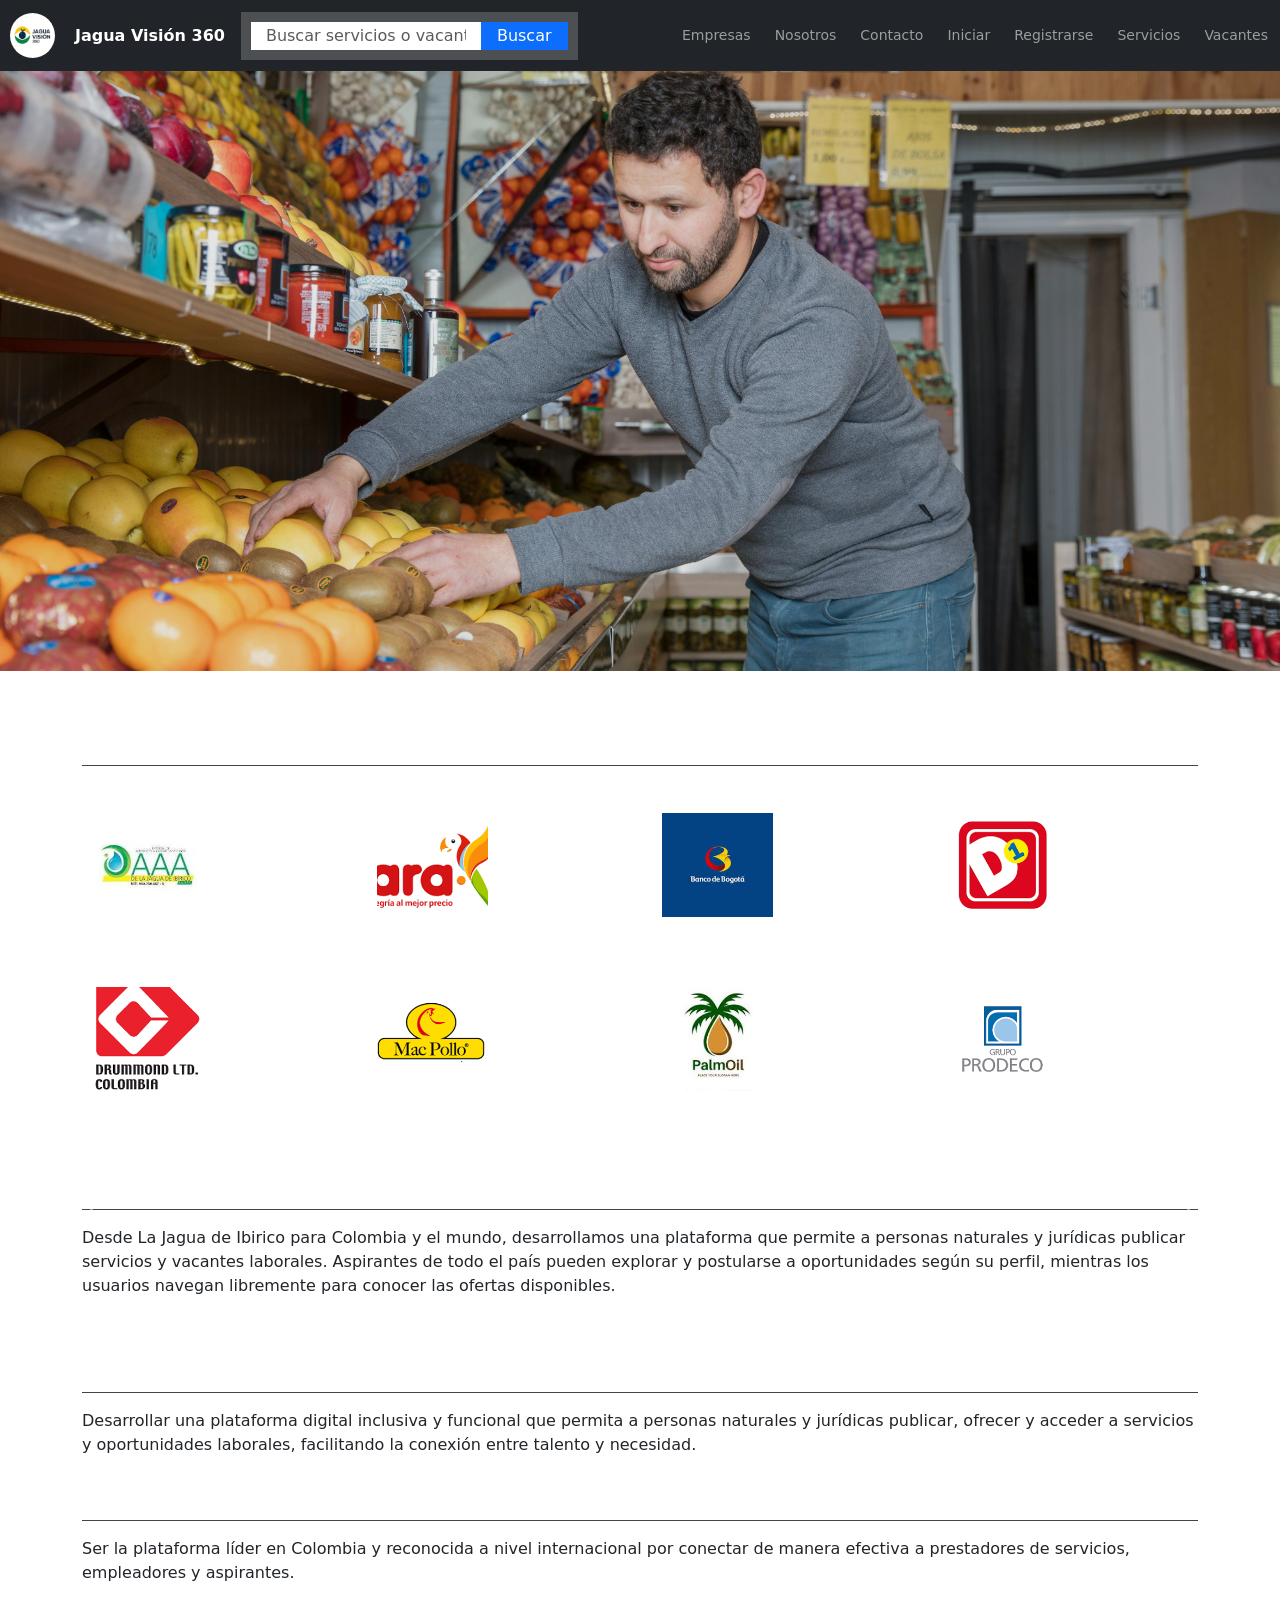
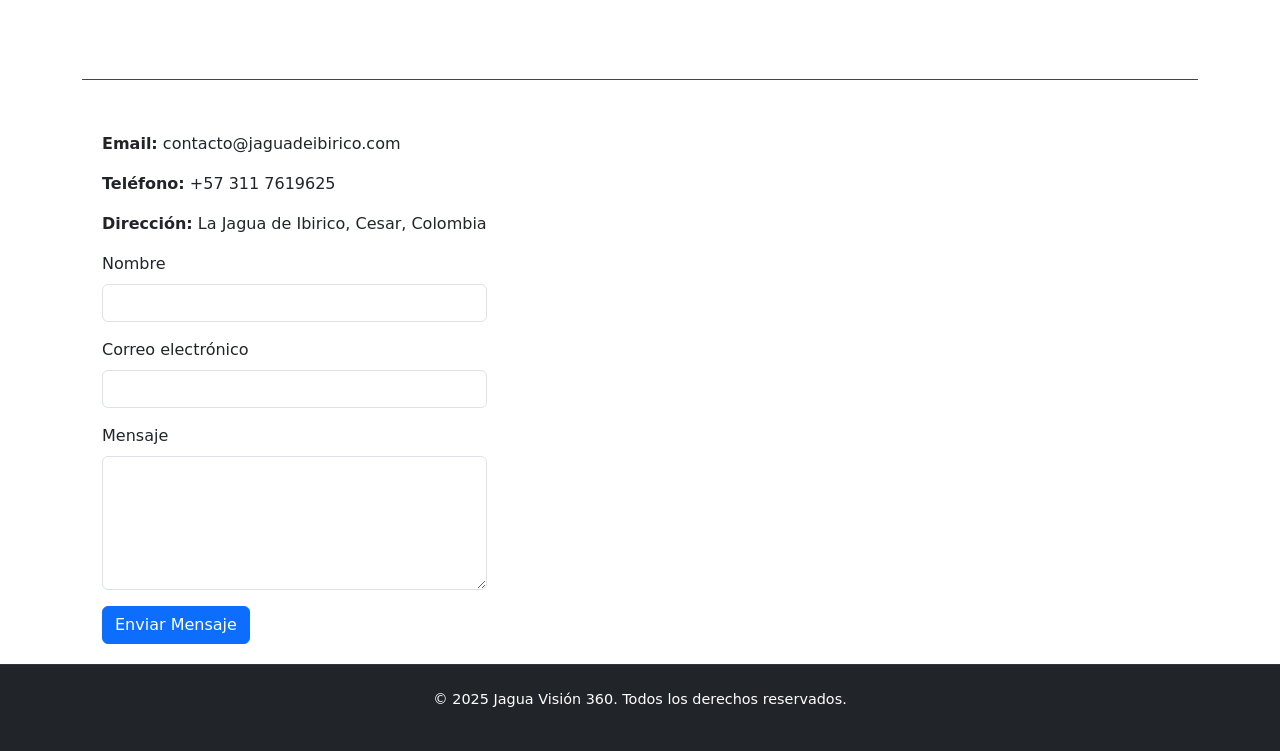
==== commit c03977b3: "index actualizar actualizar" ====
--- a/index.html
+++ b/index.html
@@ -8,25 +8,37 @@
   <link rel="icon" href="img/favicon.ico" type="image/x-icon" />
   <!-- Bootstrap CSS -->
   <link href="https://cdn.jsdelivr.net/npm/bootstrap@5.3.2/dist/css/bootstrap.min.css" rel="stylesheet"/>
+  
 </head>
+
 
 
 
 <body>
 
   <!-- NAVBAR -->
+
+  
+
+
   <nav class="navbar navbar-expand-lg navbar-dark bg-dark sticky-top">
-    <div class="container d-flex align-items-center justify-content-between">
+    <a class="navbar-brand" href="#">
+    <img src="img/imagenesjagua360/JAGUA VISION 360 copy 2.jpg"alt="Logo Jagua Visión 360"
+    style="height:45px; border-radius:50%; margin-right:20px;"/>
+    <span>Jagua Visión 360</span>
+</a>
+
+        <form class="search-bar d-flex">
+          <input type="text" class="form-control" placeholder="Buscar servicios o vacantes...">
+          <button type="submit" class="btn btn-primary">Buscar</button>
+        </form>
+      </div>
+    </div>
+  </div>
+ 
+   
       
-      <div class="d-flex align-items-center me-3">
-  <img src="img/imagenesjagua360/JAGUA VISION 360 copy 2.jpg" 
-       alt="Logo Jagua Visión 360" 
-       style="height:45px; border-radius:50%; margin-right:10px;"/>
-  <div class="text-white">
-    <h6 class="mb-0">Jagua Visión 360</h6>
-    <small class="text-muted">Solución integral para talentos y empresas</small>
-  </div>
-</div>
+      
 
       <!-- Botón hamburguesa -->
       <button class="navbar-toggler" type="button" data-bs-toggle="collapse" data-bs-target="#navbarButtons" aria-controls="navbarButtons" aria-expanded="false" aria-label="Toggle navigation">
@@ -48,24 +60,15 @@
     </div>
   </nav>
 
-  <!-- Barra de búsqueda -->
-<section class="d-flex justify-content-center my-4">
-  <form class="d-flex w-50 shadow rounded-3 p-2 bg-white" role="search">
-    <input
-      class="form-control me-2"
-      type="search"
-      placeholder="Buscar servicios o vacantes..."
-      aria-label="Buscar"
-    />
-    <button class="btn btn-outline-primary btn-sm" type="submit">Buscar</button>
-  </form>
-</section>
+  
 
 
   <div id="carouselExample" class="carousel slide" data-bs-ride="carousel">
     <div class="carousel-inner">
       <div class="carousel-item active">
 
+
+        
 
        
 
@@ -92,11 +95,16 @@
       <span class="carousel-control-prev-icon" aria-hidden="true"></span>
       <span class="visually-hidden">Anterior</span>
     </button>
-    <button class="carousel-control-next" type="button" data-bs-target="#carouselExample" data-bs-slide="next">
+          
+      <button class="carousel-control-next" type="button" data-bs-target="#carouselExample" data-bs-slide="next">
       <span class="carousel-control-next-icon" aria-hidden="true"></span>
       <span class="visually-hidden">Siguiente</span>
     </button>
-  </div>
+  
+
+
+
+   
 
 
   <!-- Empresas Asociadas -->
--- a/style.css
+++ b/style.css
@@ -6,27 +6,26 @@
   color: #e0e0e0;            /* Color de texto claro */
   margin: 0;
   padding: 0;
-}
-/* Reducir tamaño del logo */
-.navbar img {
-  height: 60px !important; /* antes 100px */
-}
-
-/* Reducir tamaño del texto del título */
-.navbar h5 {
-  font-size: 0.7rem; /* más pequeño */
-  margin: 0;
-}
-
-/* Reducir tamaño del eslogan */
-.navbar small {
-  font-size: 0.7rem;
-  
-}
-
-.navbar {
-  padding-top: 5px;
-  padding-bottom: 5px;
+/* Ajustar logo */
+.navbar-brand img {
+    height: 40px;   /* reduce altura del logo */
+    width: auto;    /* mantiene proporción */
+    border-radius: 0; /* si quieres quitar borde circular */
+    margin-right: 8px; /* espacio entre logo y texto */
+}
+
+/* Ajustar eslogan */
+.navbar-brand span {
+    font-size: 16px;   /* tamaño más pequeño del texto */
+    font-weight: bold; /* opcional */
+}
+
+/* Alinear a la izquierda */
+.navbar-brand {
+    display: flex;
+    align-items: center;
+    justify-content: flex-start;
+    margin-left: 10px; /* ajusta distancia del borde */
 }
 
 
@@ -58,24 +57,37 @@
   border: none !important;
 }
 
-/* Ajuste de la barra para que flote con sombra ligera */
+/* Quitar espacio entre navbar y carrusel */
+body {
+  margin: 0;
+  padding: 0;
+}
+
+/* Ajustar carrusel pegado al menú */
+.carousel {
+  margin-top: 0;
+}
+
+/* Estilos del buscador sobre la imagen */
 .search-bar {
-  background: #fff; /* Mantén el input en blanco */
-  border-radius: 25px;
-  padding: 8px 15px;
-  box-shadow: 0 4px 12px rgba(0,0,0,0.15);
-}
-.search-bar input.form-control {
-  font-size: 0.85rem;
-  padding: 6px 8px;
-  border-radius: 4px;
+  background: rgba(255, 255, 255, 0.2); /* transparente, sin caja blanca */
+  padding: 10px;
+  border-radius: 0px;
+  backdrop-filter: blur(6px); /* efecto vidrio elegante */
+}
+
+.search-bar input {
+  border: none;
+  border-radius: 0px 0 0 0px;
+  padding: 1px 15px;
+  outline: none;
 }
 
 .search-bar button {
-  font-size: 0.85rem;
-  padding: 6px 12px;
-  border-radius: 4px;
-}
+  border-radius: 0 00px 0px 0;
+  padding: 1px 15px;
+}
+
 
 /* Responsive: en móviles quitamos posición absoluta */
 @media (max-width: 768px) {
@@ -100,7 +112,7 @@
 .carousel-item img {
   height: 600px; /* Altura del carrusel en desktop */
   object-fit: cover;
-  border-radius: 10px;
+  border-radius: 0px;
   filter: brightness(90%);
 }
 
@@ -126,7 +138,7 @@
 
 /* Contenido general */
 .container {
-  padding: 2rem 1rem;
+  padding: rem rem;
 }
 
 h2 {
@@ -228,3 +240,4 @@
     height: 250px;      /* Altura más pequeña en móvil */
   }
 }
+}
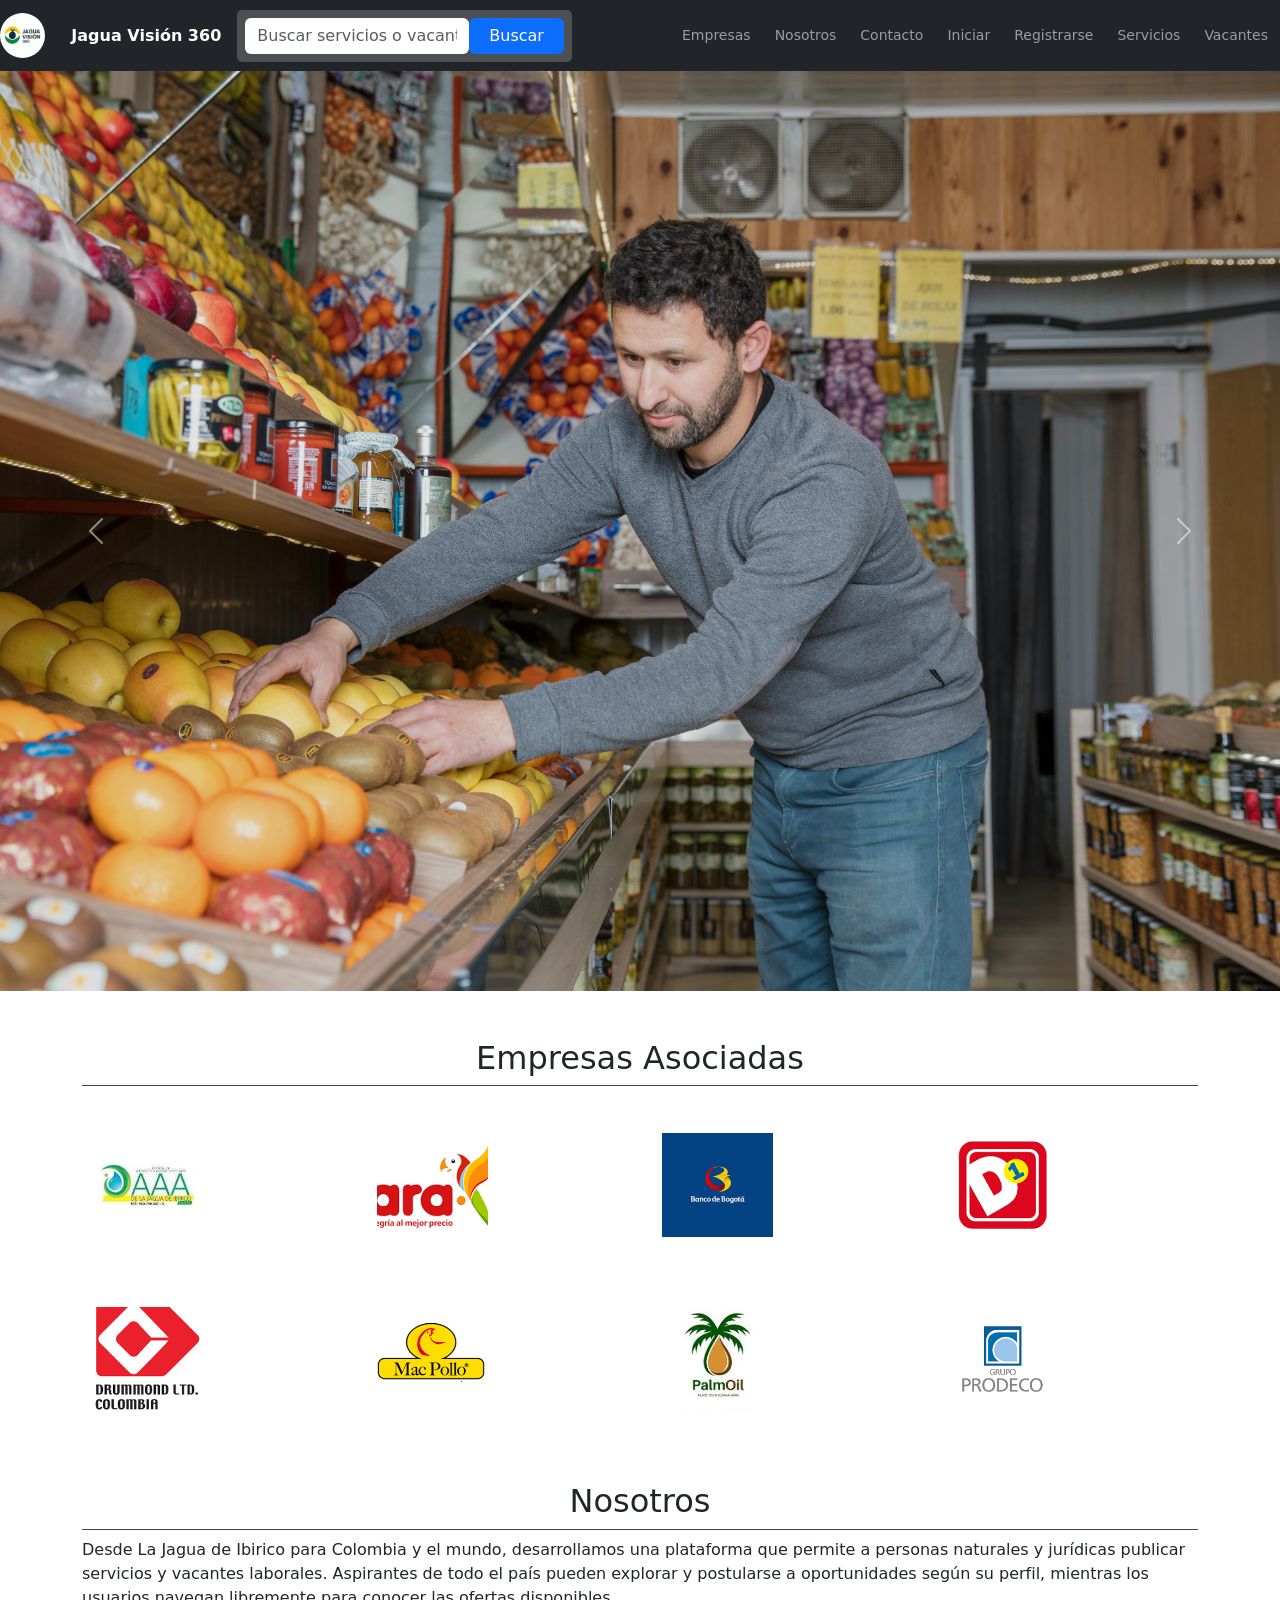
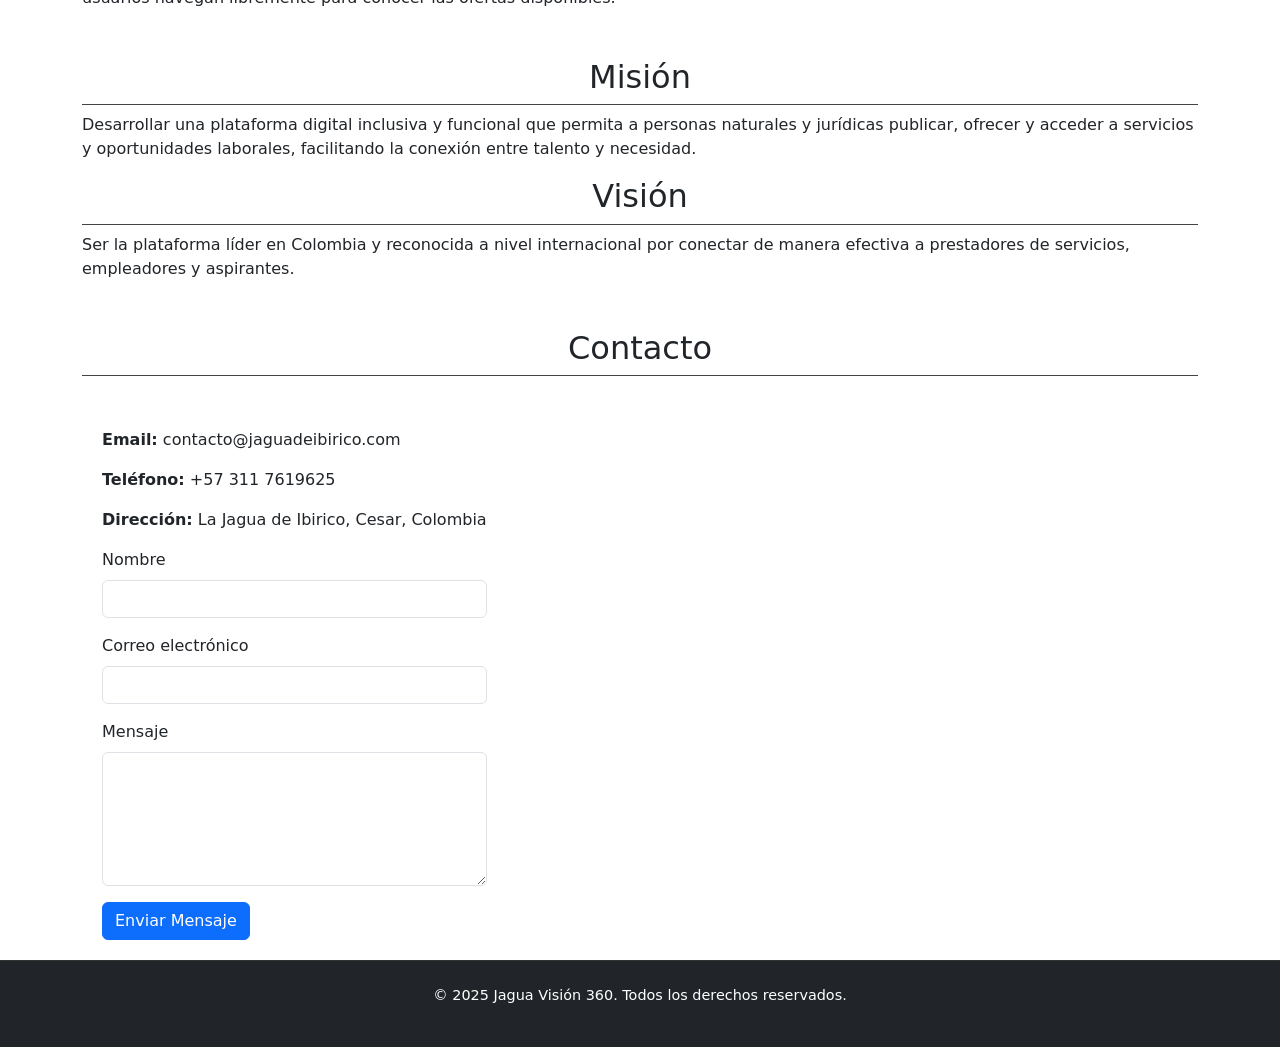
==== commit 4c0f3a54: "vamos en avanzando en el nombre de Jesus Jesus" ====
--- a/index.html
+++ b/index.html
@@ -35,6 +35,8 @@
       </div>
     </div>
   </div>
+  
+  
  
    
       
@@ -66,14 +68,7 @@
   <div id="carouselExample" class="carousel slide" data-bs-ride="carousel">
     <div class="carousel-inner">
       <div class="carousel-item active">
-
-
-        
-
-       
-
-
-        <img src="img/imagenesjagua360/venta de frutas.jpg" class="d-block w-100" alt="Sector minero" />
+     <img src="img/imagenesjagua360/venta de frutas.jpg" class="d-block w-100" alt="Sector minero" />
       </div>
       <div class="carousel-item">
         <img src="img/imagenesjagua360/tienda.jpg" class="d-block w-100" alt="Servicio de salud" />
@@ -91,15 +86,19 @@
         <img src="img/imagenesjagua360/soldadura.jpg" class="d-block w-100" alt="Mina" />
       </div>
     </div>
+
+
     <button class="carousel-control-prev" type="button" data-bs-target="#carouselExample" data-bs-slide="prev">
       <span class="carousel-control-prev-icon" aria-hidden="true"></span>
       <span class="visually-hidden">Anterior</span>
     </button>
+
           
       <button class="carousel-control-next" type="button" data-bs-target="#carouselExample" data-bs-slide="next">
       <span class="carousel-control-next-icon" aria-hidden="true"></span>
       <span class="visually-hidden">Siguiente</span>
     </button>
+    </div>
   
 
 
@@ -123,10 +122,13 @@
   </section>
 
   <!-- Nosotros -->
+   
   <section class="container" id="nosotros">
     <h2>Nosotros</h2>
     <p>Desde La Jagua de Ibirico para Colombia y el mundo, desarrollamos una plataforma que permite a personas naturales y jurídicas publicar servicios y vacantes laborales. Aspirantes de todo el país pueden explorar y postularse a oportunidades según su perfil, mientras los usuarios navegan libremente para conocer las ofertas disponibles.</p>
-  </section>
+  </section> 
+  
+
 
   <!-- Misión y Visión -->
   <section class="container my-5" id="mision">
@@ -135,11 +137,15 @@
     <h2>Visión</h2>
     <p>Ser la plataforma líder en Colombia y reconocida a nivel internacional por conectar de manera efectiva a prestadores de servicios, empleadores y aspirantes.</p>
   </section>
+  
+
+    
 
 <section class="container" id="contacto">
   <h2>Contacto</h2>
 
   <div class="contact-container">
+
     
     <!-- Formulario -->
     <div class="contact-box">
--- a/style.css
+++ b/style.css
@@ -1,156 +1,113 @@
-/* Estilos generales del cuerpo de la página */
+/* ========================
+   ESTILOS GENERALES
+======================== */
 body {
   font-family: 'Segoe UI', Tahoma, Geneva, Verdana, sans-serif;
   line-height: 1.6;
-  background-color: #000000; /* Color de fondo oscuro */
-  color: #e0e0e0;            /* Color de texto claro */
+  background-color: #000000; 
+  color: #e0e0e0;            
   margin: 0;
   padding: 0;
-/* Ajustar logo */
-.navbar-brand img {
-    height: 40px;   /* reduce altura del logo */
-    width: auto;    /* mantiene proporción */
-    border-radius: 0; /* si quieres quitar borde circular */
-    margin-right: 8px; /* espacio entre logo y texto */
 }
 
-/* Ajustar eslogan */
-.navbar-brand span {
-    font-size: 16px;   /* tamaño más pequeño del texto */
-    font-weight: bold; /* opcional */
+h2 {
+  color: #ffffff;
+  margin: 1rem 0;
+  text-align: center;
+  border-bottom: 1px solid #444;
+  padding-bottom: 0.5rem;
 }
 
-/* Alinear a la izquierda */
-.navbar-brand {
-    display: flex;
-    align-items: center;
-    justify-content: flex-start;
-    margin-left: 10px; /* ajusta distancia del borde */
+/* ========================
+   NAVBAR + LOGO + MENÚ
+======================== */
+.navbar-brand img {
+  height: 40px; 
+  width: auto; 
+  margin-right: 8px;
 }
 
+.navbar-brand span {
+  font-size: 16px;
+  font-weight: bold;
+}
 
-.navbar-brand .brand-text small {
-  font-size: 1.1rem;   /* Tamaño texto pequeño */
-  color: #ccc;         /* Color gris claro */
-  font-style: italic;
-}
 .navbar-nav .nav-link {
-  font-size: 14px;  /* Tamaño más reducido */
-  padding: 1px 0.2px; /* Menos espacio alrededor */
+  font-size: 14px;
+  padding: 2px 6px;
+  transition: all 0.2s ease;
 }
 
 .navbar-nav .nav-link:hover {
   color: #0d6efd !important;
   font-weight: bold;
 }
-/* --- Buscador --- */ 
 
-.bg-white.sticky-top {
-  margin-top: -1px; /* Une con el navbar sin espacio */
-}
-
-
-/* Contenedor del buscador */
-.search-container {
-  background: transparent !important; /* Quita el fondo blanco */
-  box-shadow: none !important;        /* Elimina sombra extra si hay */
-  border: none !important;
-}
-
-/* Quitar espacio entre navbar y carrusel */
-body {
-  margin: 0;
-  padding: 0;
-}
-
-/* Ajustar carrusel pegado al menú */
+/* ========================
+   CARRUSEL
+======================== */
 .carousel {
   margin-top: 0;
 }
 
-/* Estilos del buscador sobre la imagen */
+.carousel-item img {
+  width: 100%;
+  height: 920px; 
+  object-fit: cover;
+  filter: brightness(90%);
+}
+
+/* Responsive carrusel */
+@media (max-width: 800px) {
+  .carousel-item img {
+    height: 550px;
+  }
+}
+
+/* ========================
+   BUSCADOR
+======================== */
 .search-bar {
-  background: rgba(255, 255, 255, 0.2); /* transparente, sin caja blanca */
-  padding: 10px;
-  border-radius: 0px;
-  backdrop-filter: blur(6px); /* efecto vidrio elegante */
+  background: rgba(255, 255, 255, 0.2);
+  padding: 8px;
+  border-radius: 5px;
+  backdrop-filter: blur(6px);
+  display: flex;
 }
 
 .search-bar input {
   border: none;
-  border-radius: 0px 0 0 0px;
-  padding: 1px 15px;
+  padding: 6px 12px;
   outline: none;
 }
 
 .search-bar button {
-  border-radius: 0 00px 0px 0;
-  padding: 1px 15px;
+  padding: 6px 20px;
+  border: none;
+  cursor: pointer;
 }
 
-
-/* Responsive: en móviles quitamos posición absoluta */
-@media (max-width: 768px) {
 /* Animación buscador */
-.search-bar {
-  transition: all 0.3s ease-in-out;
-}
-
 .search-bar:hover {
   transform: scale(1.03);
   box-shadow: 0px 6px 20px rgba(0,0,0,0.2);
 }
 
-/* Efecto input cuando recibe foco */
 .search-bar input:focus {
-  border-color: #0d6efd;           /* Azul Bootstrap */
-  box-shadow: 0 0 8px rgba(13,110,253,0.6); /* Brillo azul */
-  outline: none;                   /* Quita borde feo por defecto */
-}
-}
-/* Carrusel - imágenes rotativas */
-.carousel-item img {
-  height: 600px; /* Altura del carrusel en desktop */
-  object-fit: cover;
-  border-radius: 0px;
-  filter: brightness(90%);
+  border-color: #0d6efd;
+  box-shadow: 0 0 8px rgba(13,110,253,0.6);
 }
 
-/* Ajustes para dispositivos móviles */
-@media (max-width: 768px) {
-  .carousel-item img {
-    height: 300px; /* Altura del carrusel en móvil */
-  }
-
-  /* Ajusta la posición y tamaño del buscador en móvil */
-  .search-bar {
-    top: 358px;
-    width: 200px;
-    padding: 6px;
-  }
-
-  .search-bar input.form-control,
-  .search-bar button {
-    font-size: 0.75rem;
-    padding: 5px 6px;
-  }
+/* ========================
+   EMPRESAS
+======================== */
+.empresas {
+  background-color: #262626;
+  color: #f0f0f0;
+  text-align: center;
+  padding: 2rem 1rem;
 }
 
-/* Contenido general */
-.container {
-  padding: rem rem;
-}
-
-h2 {
-  color: #ffffff;
-  margin-top: 1rem;
-  margin-bottom: 1rem;
-  text-align: center;
-  border-bottom: 1px solid #444;
-  padding-bottom: 0.5rem;
-}
-
-/* Logos de empresas */
 #empresas .img-fluid {
   max-width: 50%;
   height: 150px;
@@ -165,15 +122,56 @@
   box-shadow: 0 6px 20px rgba(255, 255, 255, 0.1);
 }
 
-/* Sección de empresas con fondo oscuro */
-.empresas {
-  background-color: #262626;
-  color: #f0f0f0;
-  text-align: center;
-  padding: 2rem 1rem;
+/* ========================
+   CONTACTO (formulario + mapa)
+======================== */
+.contact-container {
+  display: flex;
+  gap: 2rem;
+  margin-top: 2rem;
+  padding: 20px;
 }
 
-/* Footer */
+.contact-form {
+  flex: 0 0 450px;
+  max-width: 450px;
+  text-align: left;
+}
+
+.contact-image {
+  flex: 1;
+  max-width: 1000px;
+  height: 500px;
+}
+
+.contact-image iframe {
+  width: 100%;
+  height: 100%;
+  border-radius: 10px;
+  border: none;
+}
+
+/* Responsive contacto */
+@media (max-width: 768px) {
+  .contact-container {
+    flex-direction: column;
+    align-items: center;
+  }
+
+  .contact-form,
+  .contact-image {
+    width: 100%;
+    max-width: 100%;
+  }
+
+  .contact-image {
+    height: 250px;
+  }
+}
+
+/* ========================
+   FOOTER
+======================== */
 footer {
   background: #1a1a1a;
   color: #999999;
@@ -181,63 +179,4 @@
   padding: 1rem 0;
   font-size: 0.9rem;
   border-top: 1px solid #333;
-}
-
-/* CONTENEDOR FORMULARIO + MAPA */
-/* Contenedor flexible para formulario y mapa lado a lado */
-.contact-container {
-  display: flex;
-  flex-wrap: nowrap; /* No dejar que se envuelvan, siempre en línea */
-  justify-content: flex-start; /* Alineados al inicio */
-  align-items: flex-start; /* Alineados arriba */
-  gap: 2rem; /* Espacio entre formulario y mapa */
-  margin-top: 2rem; /* Separación con elementos arriba */
-  padding: 20px; /* Espaciado interno */
-}
-
-/* FORMULARIO */
-/* Ajusta el ancho fijo y máximo del formulario */
-.contact-form {
-  flex: 0 0 450px; /* Ancho fijo de 450px */
-  max-width: 450px; /* Máximo ancho */
-  margin: 0; /* Sin margen para alinear a la izquierda */
-  text-align: left;
-}
-
-/* MAPA */
-/* Ajusta el tamaño del contenedor del mapa */
-.contact-image {
-  flex: 1; /* Ocupa el resto del espacio disponible */
-  max-width: 1000px; /* Máximo ancho del mapa */
-  height: 500px; /* Altura del mapa */
-}
-
-/* Ajustes para el iframe del mapa */
-.contact-image iframe {
-  width: 100%;  /* Ocupa todo el ancho del contenedor */
-  height: 100%; /* Ocupa toda la altura del contenedor */
-  border-radius: 10px; /* Bordes redondeados */
-  border: none; /* Sin borde */
-}
-
-/* Responsive - Ajustes para pantallas pequeñas (móviles y tablets) */
-@media (max-width: 768px) {
-  .contact-container {
-    flex-direction: column; /* Formulario y mapa en columna (uno arriba del otro) */
-    align-items: center;    /* Centrar horizontalmente */
-  }
-
-  /* Formularios y mapas ocupan todo el ancho en móvil */
-  .contact-form,
-  .contact-image {
-    max-width: 100%;
-    width: 100%;
-  }
-
-  /* Ajusta altura del mapa en móvil */
-  .contact-image {
-    margin-top: 1.5rem; /* Separación arriba */
-    height: 250px;      /* Altura más pequeña en móvil */
-  }
-}
 }
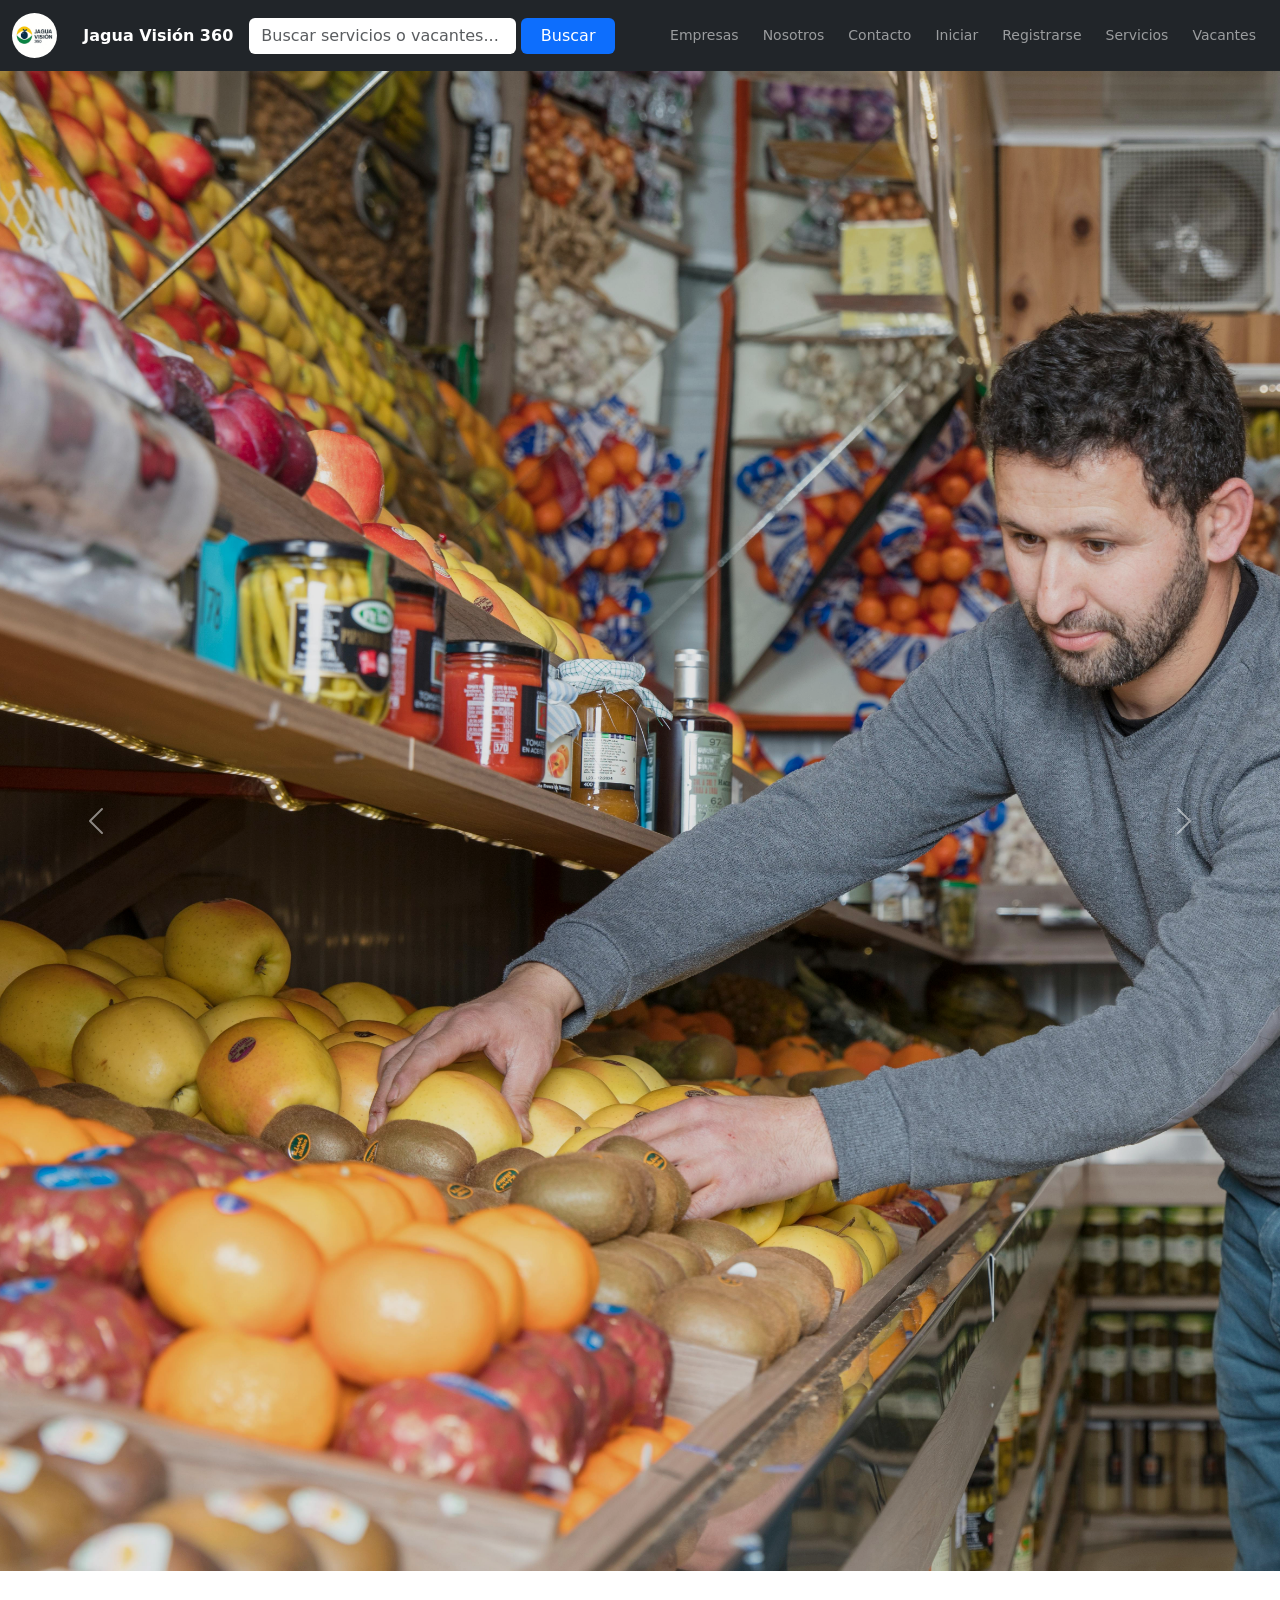
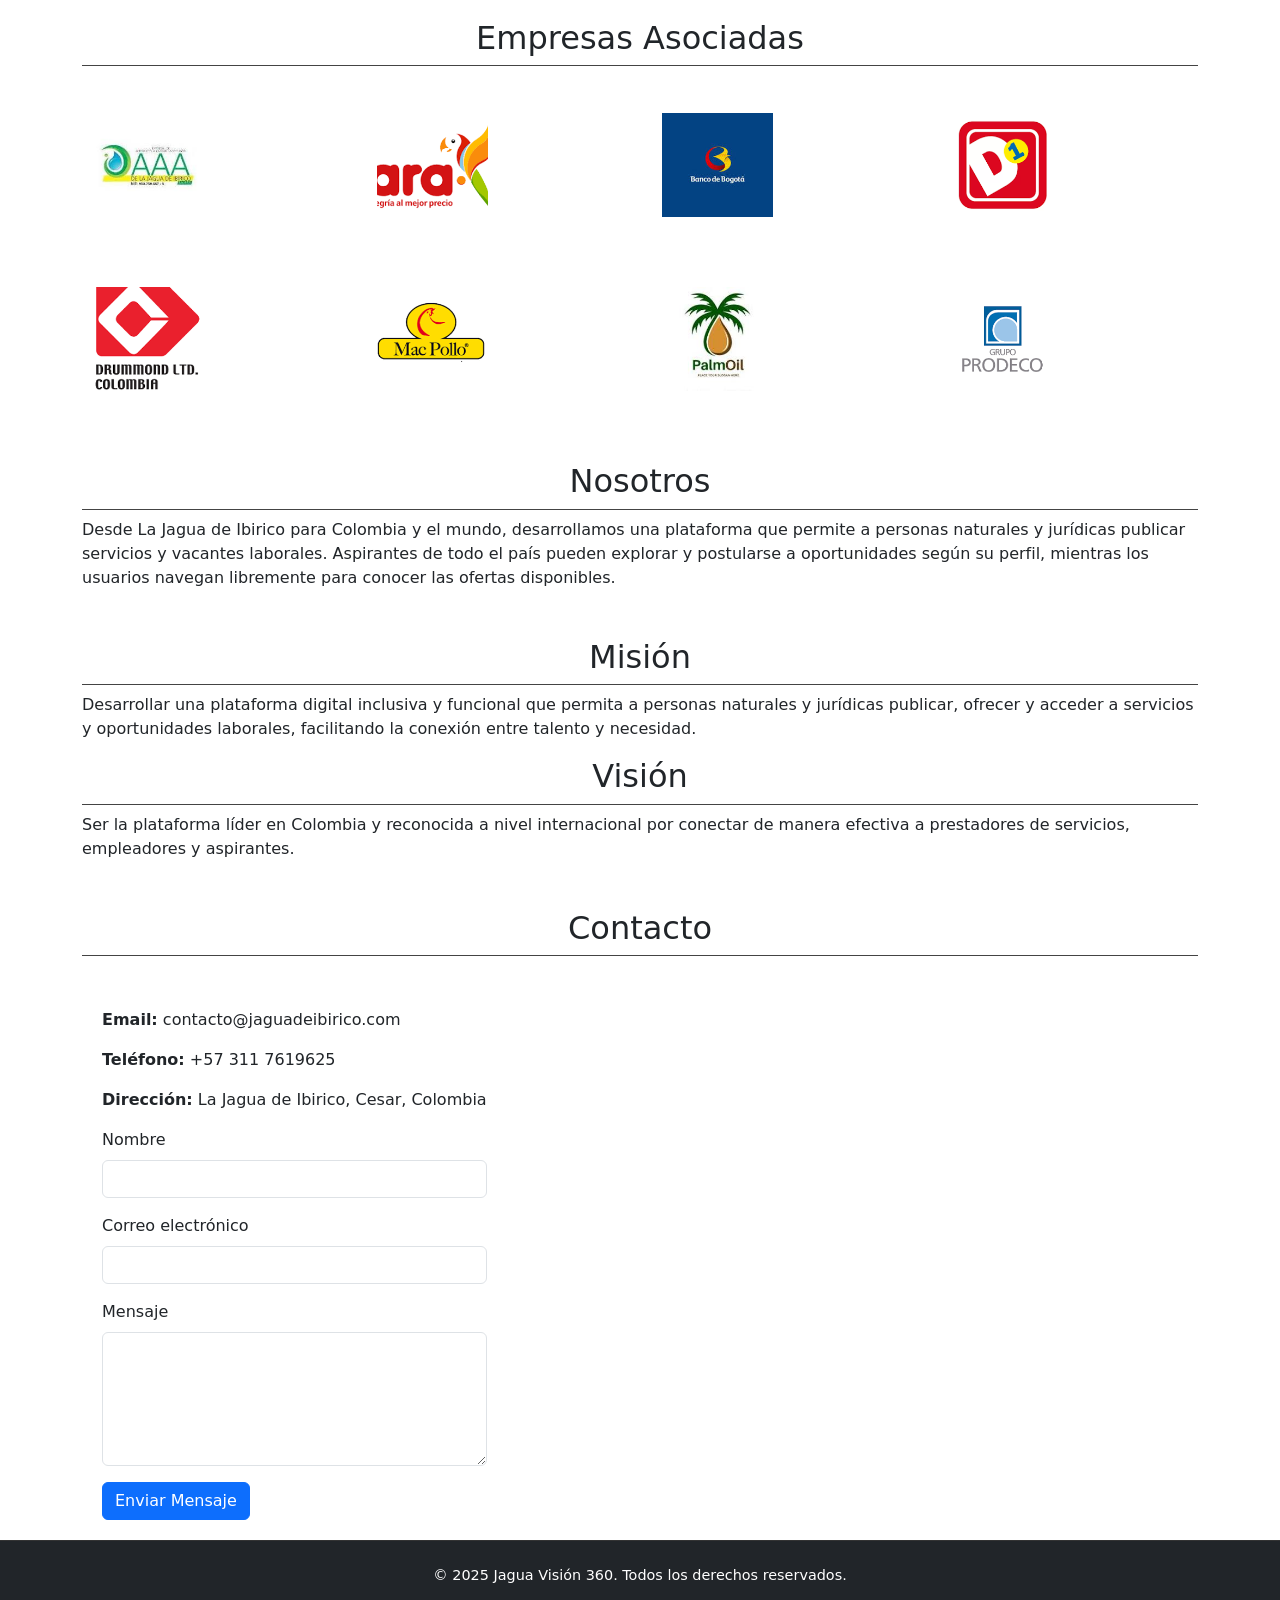
==== commit bd13a69f: "ultimo avance del index" ====
--- a/index.html
+++ b/index.html
@@ -16,51 +16,41 @@
 
 <body>
 
-  <!-- NAVBAR -->
+<!-- NAVBAR -->
+<nav class="navbar navbar-expand-lg navbar-dark bg-dark sticky-top">
+  <div class="container-fluid">
+    <!-- Logo -->
+    <a class="navbar-brand" href="#">
+      <img src="img/imagenesjagua360/JAGUA VISION 360 copy 2.jpg" alt="Logo Jagua Visión 360"
+        style="height:45px; border-radius:50%; margin-right:20px;"/>
+      <span>Jagua Visión 360</span>
+    </a>
 
-  
+    <!-- Buscador centrado -->
+    <form class="search-bar d-flex mx-auto">
+      <input type="text" class="form-control" placeholder="Buscar servicios o vacantes...">
+      <button type="submit" class="btn btn-primary">Buscar</button>
+    </form>
 
+    <!-- Botón hamburguesa -->
+    <button class="navbar-toggler" type="button" data-bs-toggle="collapse" data-bs-target="#navbarButtons" aria-controls="navbarButtons" aria-expanded="false" aria-label="Toggle navigation">
+      <span class="navbar-toggler-icon"></span>
+    </button>
 
-  <nav class="navbar navbar-expand-lg navbar-dark bg-dark sticky-top">
-    <a class="navbar-brand" href="#">
-    <img src="img/imagenesjagua360/JAGUA VISION 360 copy 2.jpg"alt="Logo Jagua Visión 360"
-    style="height:45px; border-radius:50%; margin-right:20px;"/>
-    <span>Jagua Visión 360</span>
-</a>
-
-        <form class="search-bar d-flex">
-          <input type="text" class="form-control" placeholder="Buscar servicios o vacantes...">
-          <button type="submit" class="btn btn-primary">Buscar</button>
-        </form>
+    <!-- Enlaces a la derecha -->
+    <div class="collapse navbar-collapse justify-content-end" id="navbarButtons">
+      <div class="navbar-nav">
+        <a class="nav-link custom-btn mx-1" href="#empresas">Empresas</a>
+        <a class="nav-link custom-btn mx-1" href="#nosotros">Nosotros</a>
+        <a class="nav-link custom-btn mx-1" href="#contacto">Contacto</a>
+        <a class="nav-link custom-btn mx-1" href="iniciar-sesion.html">Iniciar</a>
+        <a class="nav-link custom-btn mx-1" href="registrarse.html">Registrarse</a>
+        <a class="nav-link custom-btn mx-1" href="servicios.html">Servicios</a>
+        <a class="nav-link custom-btn mx-1" href="vacantes.html">Vacantes</a>
       </div>
     </div>
   </div>
-  
-  
- 
-   
-      
-      
-
-      <!-- Botón hamburguesa -->
-      <button class="navbar-toggler" type="button" data-bs-toggle="collapse" data-bs-target="#navbarButtons" aria-controls="navbarButtons" aria-expanded="false" aria-label="Toggle navigation">
-        <span class="navbar-toggler-icon"></span>
-      </button>
-
-      <!-- Enlaces -->
-      <div class="collapse navbar-collapse justify-content-end" id="navbarButtons">
-        <div class="navbar-nav">
-          <a class="nav-link custom-btn mx-1" href="#empresas">Empresas</a>
-          <a class="nav-link custom-btn mx-1" href="#nosotros">Nosotros</a>
-          <a class="nav-link custom-btn mx-1" href="#contacto">Contacto</a>
-          <a class="nav-link custom-btn mx-1" href="iniciar-sesion.html">Iniciar</a>
-          <a class="nav-link custom-btn mx-1" href="registrarse.html">Registrarse</a>
-          <a class="nav-link custom-btn mx-1" href="servicios.html">Servicios</a>
-          <a class="nav-link custom-btn mx-1" href="vacantes.html">Vacantes</a>
-        </div>
-      </div>
-    </div>
-  </nav>
+</nav>
 
   
 
--- a/style.css
+++ b/style.css
@@ -52,9 +52,12 @@
 
 .carousel-item img {
   width: 100%;
-  height: 920px; 
+  height: 1500px; 
   object-fit: cover;
   filter: brightness(90%);
+  object-position: 5% 20%; 
+
+
 }
 
 /* Responsive carrusel */
@@ -67,12 +70,15 @@
 /* ========================
    BUSCADOR
 ======================== */
+
+
+
+
 .search-bar {
-  background: rgba(255, 255, 255, 0.2);
-  padding: 8px;
-  border-radius: 5px;
-  backdrop-filter: blur(6px);
   display: flex;
+  gap: 5px;
+  max-width: 900px; /* límite para que no sea gigante */
+  flex-grow: 1;
 }
 
 .search-bar input {
